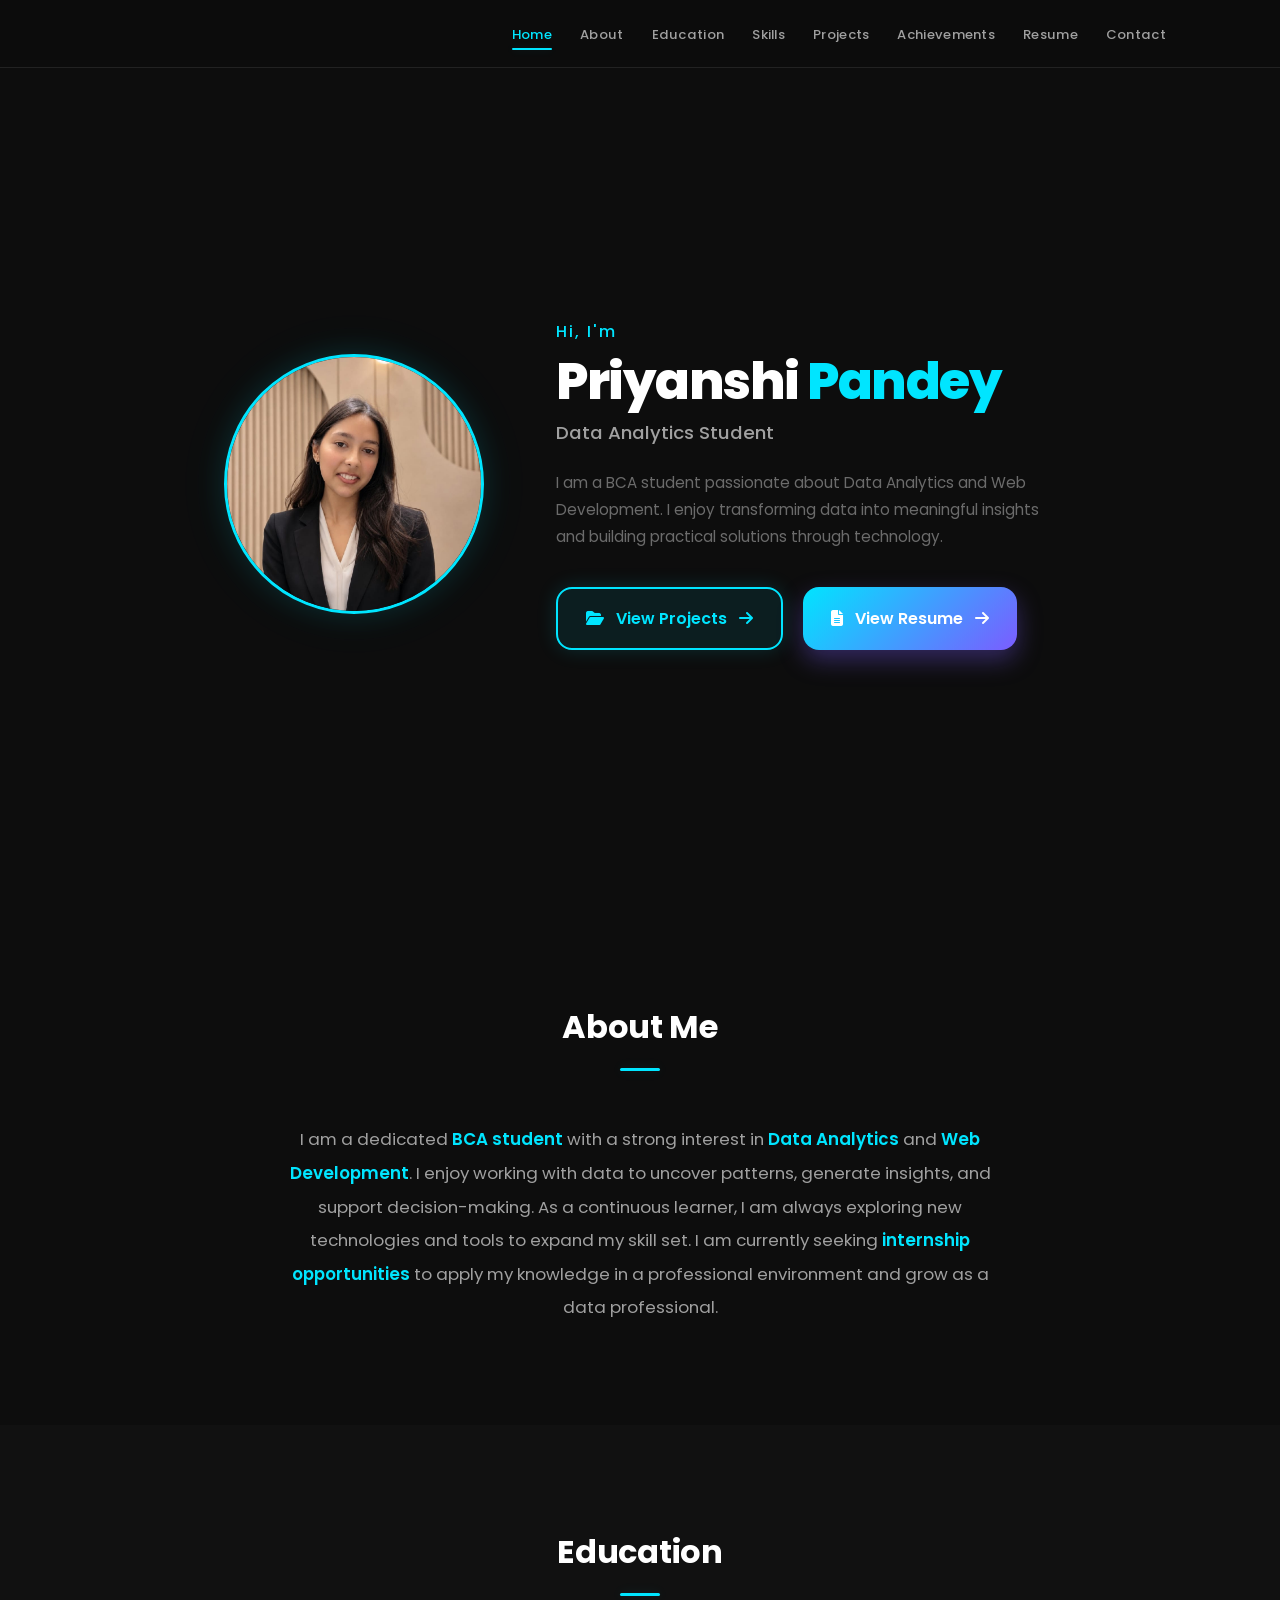
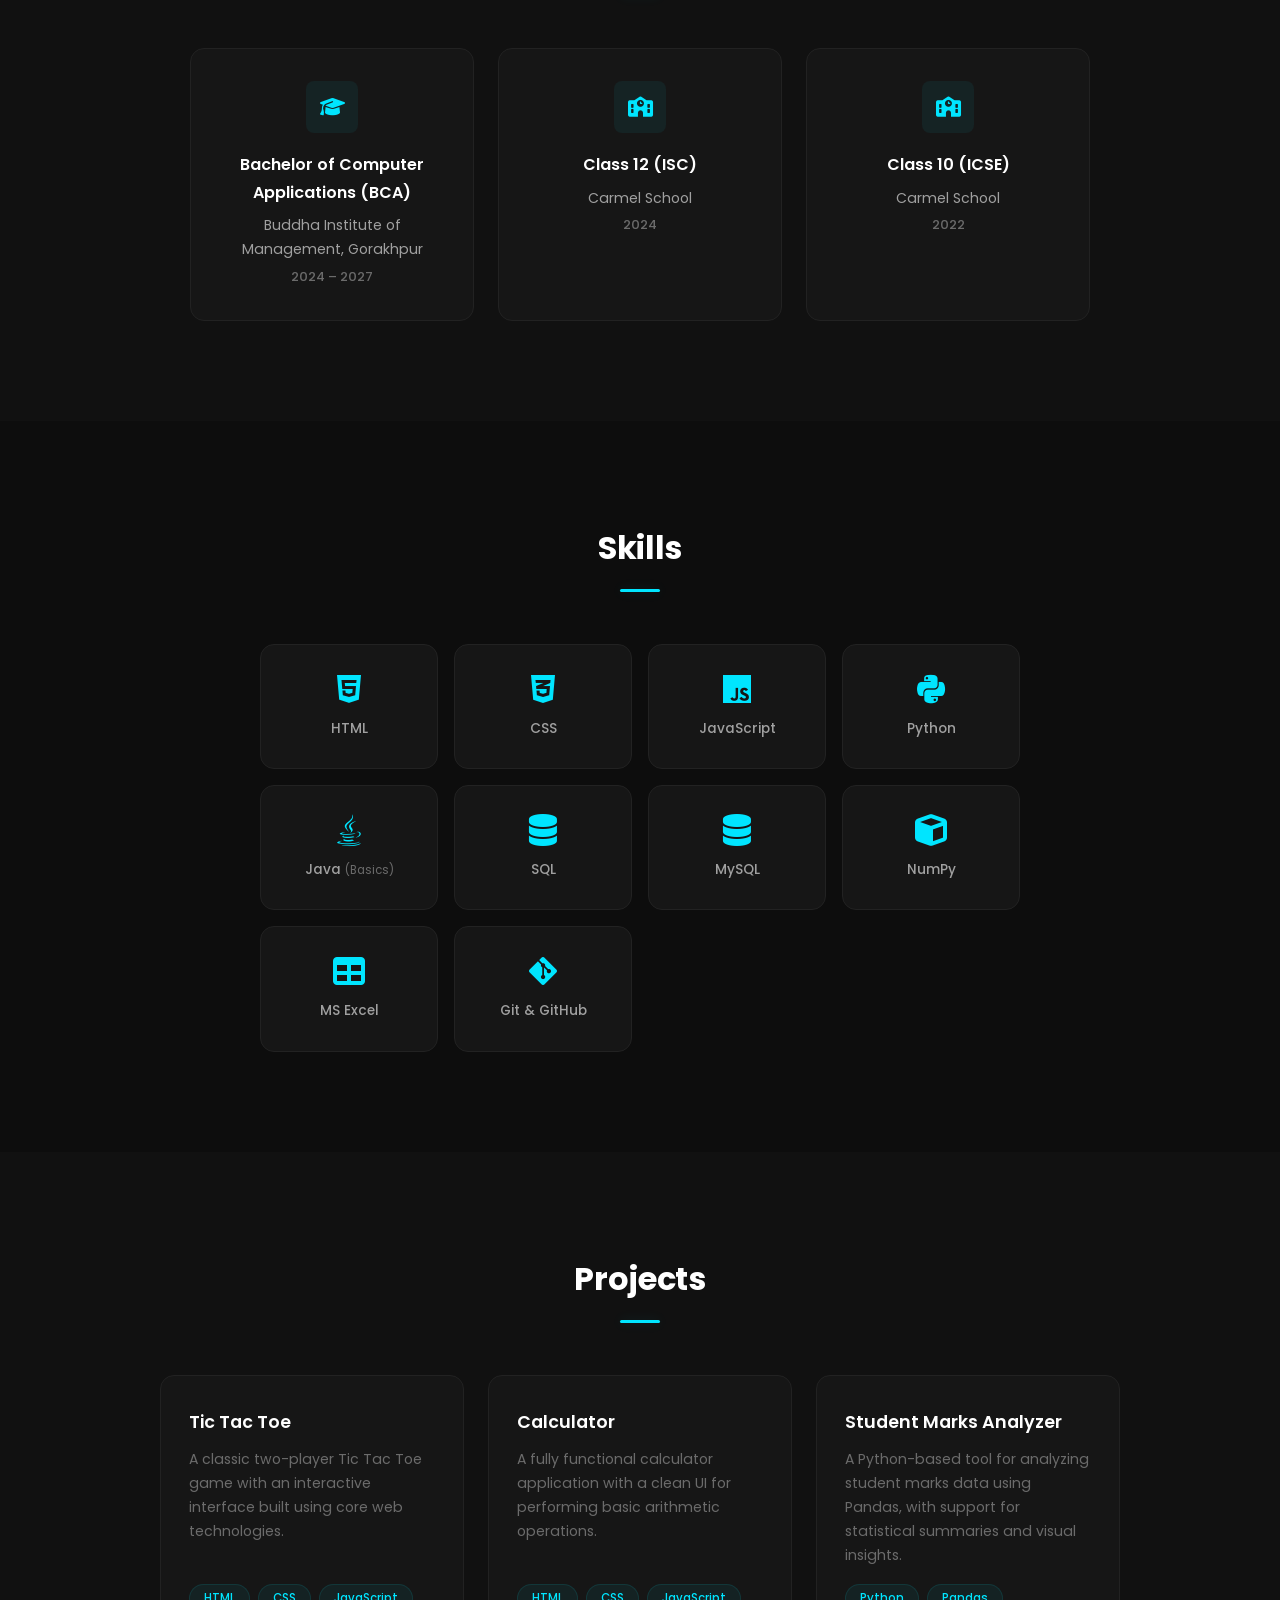
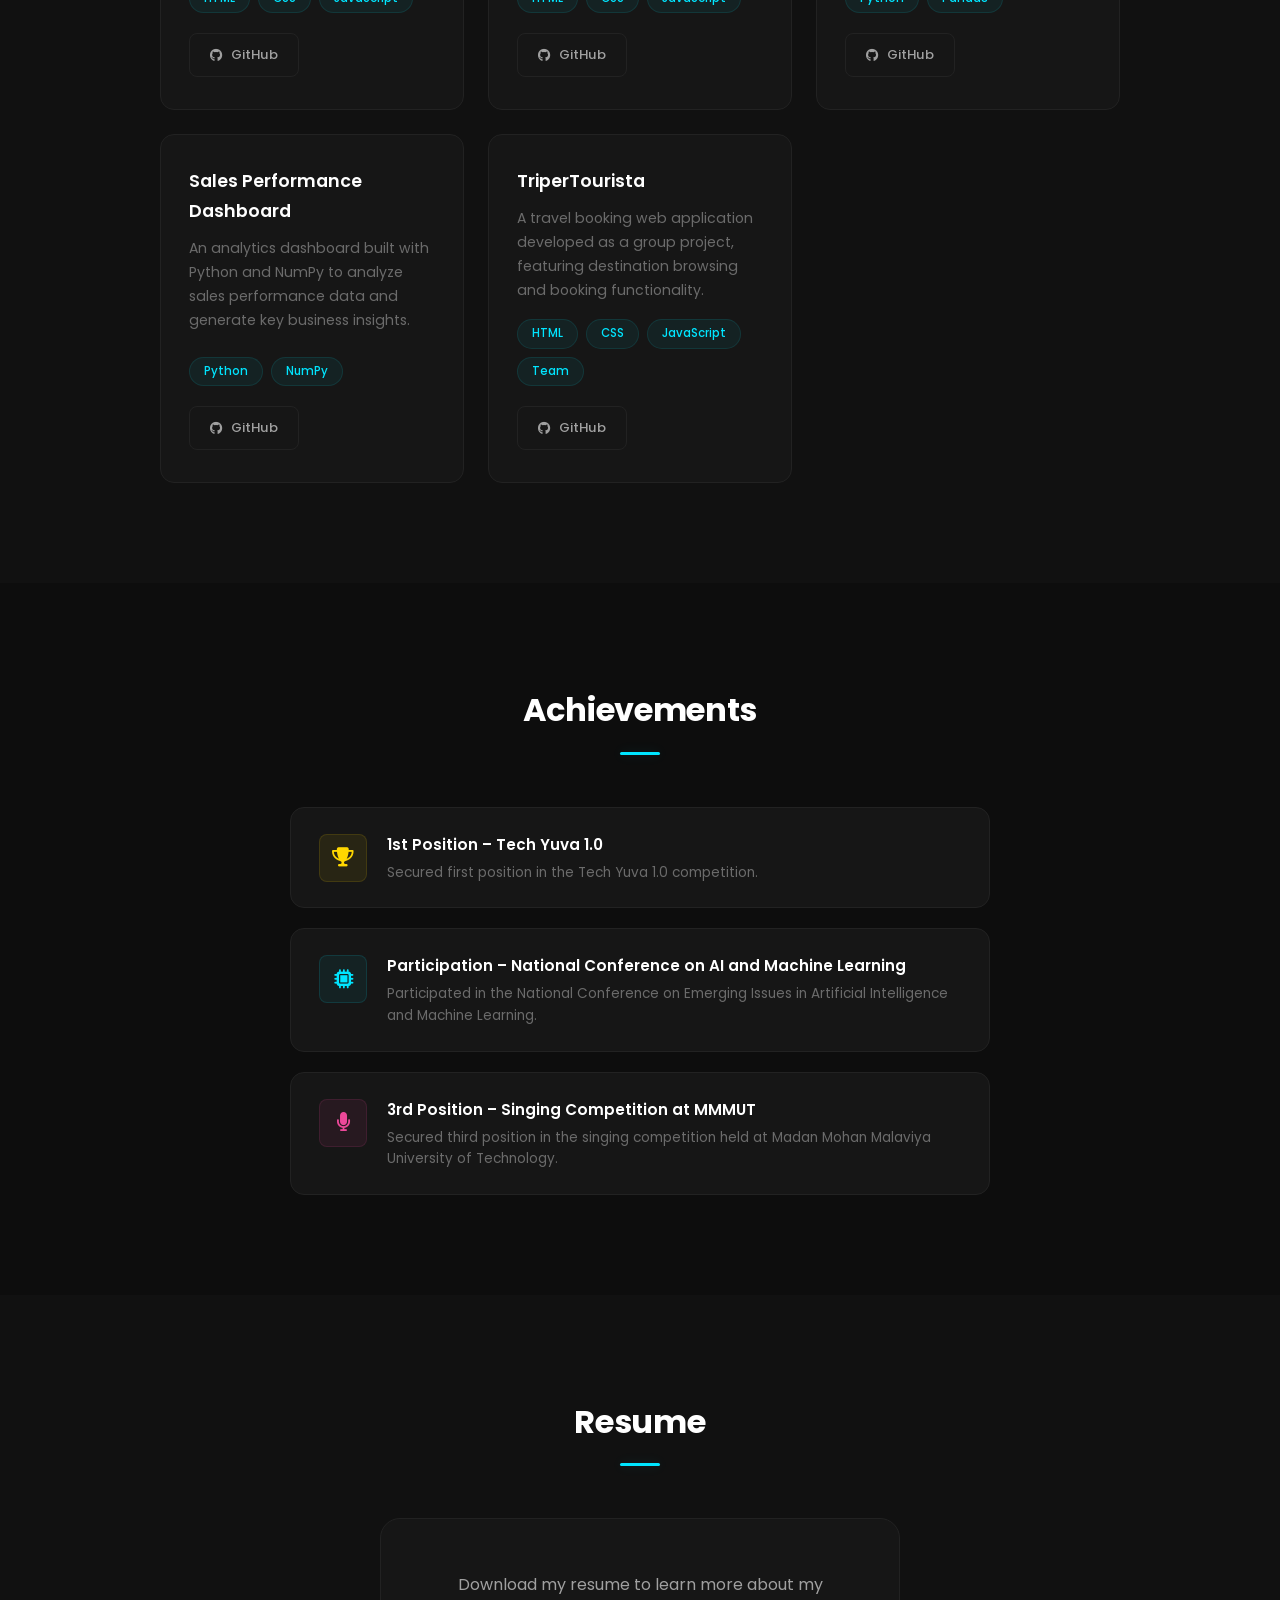
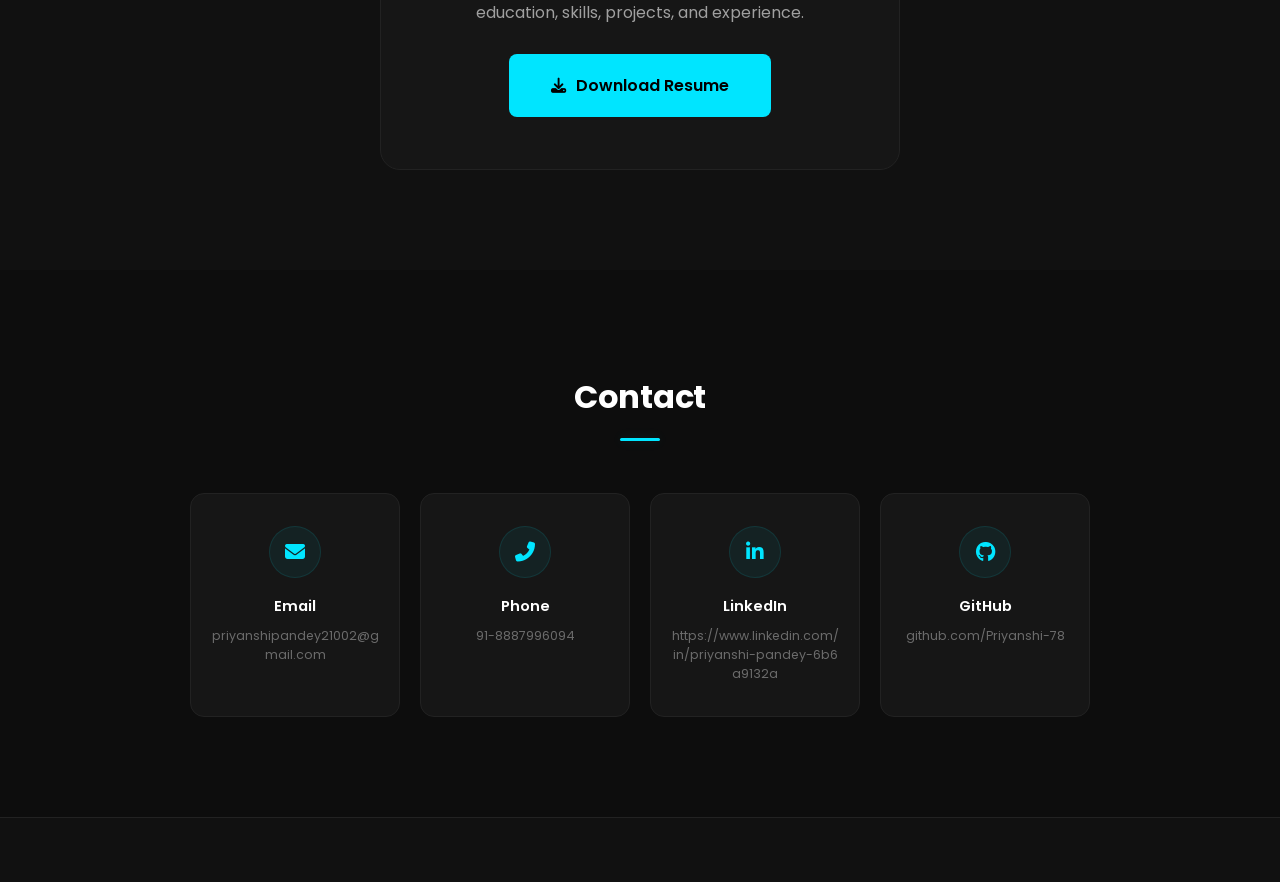
==== index.html @ 431ac3be "Add files via upload" ====
<!DOCTYPE html>
<html lang="en">
<head>
    <meta charset="UTF-8">
    <meta name="viewport" content="width=device-width, initial-scale=1.0">
    <meta name="description" content="Priyanshi Pandey - BCA Student & Data Analytics Student Portfolio">
    <meta name="keywords" content="Priyanshi Pandey, Data Analytics, Portfolio, BCA, Web Development">
    <meta name="author" content="Priyanshi Pandey">
    <title>Priyanshi Pandey | Portfolio</title>

    <!-- Fonts -->
    <link rel="preconnect" href="https://fonts.googleapis.com">
    <link rel="preconnect" href="https://fonts.gstatic.com" crossorigin>
    <link href="https://fonts.googleapis.com/css2?family=Poppins:wght@300;400;500;600;700;800;900&display=swap" rel="stylesheet">

    <!-- Icons -->
    <link rel="stylesheet" href="https://cdnjs.cloudflare.com/ajax/libs/font-awesome/6.5.0/css/all.min.css">

    <!-- Styles -->
    <link rel="stylesheet" href="style.css">
</head>
<body>

    <!-- ============================================================ -->
    <!-- NAVIGATION                                                    -->
    <!-- ============================================================ -->
    <header class="header">
        <div class="container header-container">
            <a href="#home" class="logo"></a>
            <nav class="nav" id="nav">
                <ul class="nav-list" id="nav-list">
                    <li><a href="#home" class="nav-link active">Home</a></li>
                    <li><a href="#about" class="nav-link">About</a></li>
                    <li><a href="#education" class="nav-link">Education</a></li>
                    <li><a href="#skills" class="nav-link">Skills</a></li>
                    <li><a href="#projects" class="nav-link">Projects</a></li>
                    <li><a href="#achievements" class="nav-link">Achievements</a></li>
                    <li><a href="#resume" class="nav-link">Resume</a></li>
                    <li><a href="#contact" class="nav-link">Contact</a></li>
                </ul>
            </nav>
            <button class="nav-toggle" id="nav-toggle" aria-label="Toggle menu" aria-expanded="false">
                <span></span>
                <span></span>
                <span></span>
            </button>
        </div>
    </header>

    <!-- ============================================================ -->
    <!-- HERO SECTION                                                  -->
    <!-- ============================================================ -->
    <section id="home" class="hero">
        <div class="container hero-container">
            <div class="hero-image-wrapper">
                <div class="hero-image">
                    <img src="priyanshi.jpeg" alt="Priyanshi Pandey" width="200">
                </div>
            </div>
            <div class="hero-content">
                <p class="hero-greeting">Hi, I'm</p>
                <h1 class="hero-name">Priyanshi <span>Pandey</span></h1>
                <p class="hero-title">Data Analytics Student</p>
                <p class="hero-desc">
                    I am a BCA student passionate about Data Analytics and Web Development. I enjoy transforming data into meaningful insights and building practical solutions through technology.
                </p>
                <div class="hero-buttons">

    <a href="#projects" id="projectsBtn" class="hero-btn btn-outline">
        <i class="fas fa-folder-open"></i>
        <span>View Projects</span>
        <i class="fas fa-arrow-right"></i>
    </a>

    <a href="Priyanshi's_Resume (1).pdf"
   id="resumeBtn"
   class="hero-btn btn-gradient"
   target="_blank">

    <i class="fas fa-file-alt"></i>
    <span>View Resume</span>
    <i class="fas fa-arrow-right"></i>

</a>

</div>
            </div>
        </div>
    </section>

    <!-- ============================================================ -->
    <!-- ABOUT SECTION                                                 -->
    <!-- ============================================================ -->
    <section id="about" class="section">
        <div class="container">
            <div class="section-header">
                <h2 class="section-title">About Me</h2>
                <div class="divider"></div>
            </div>
            <div class="about-content">
                <p>
                    I am a dedicated <strong>BCA student</strong> with a strong interest in <strong>Data Analytics</strong> and <strong>Web Development</strong>. I enjoy working with data to uncover patterns, generate insights, and support decision-making. As a continuous learner, I am always exploring new technologies and tools to expand my skill set. I am currently seeking <strong>internship opportunities</strong> to apply my knowledge in a professional environment and grow as a data professional.
                </p>
            </div>
        </div>
    </section>

    <!-- ============================================================ -->
    <!-- EDUCATION SECTION                                             -->
    <!-- ============================================================ -->
    <section id="education" class="section section-alt">
        <div class="container">
            <div class="section-header">
                <h2 class="section-title">Education</h2>
                <div class="divider"></div>
            </div>
            <div class="education-grid">
                <div class="edu-card">
                    <div class="edu-icon"><i class="fas fa-graduation-cap"></i></div>
                    <h3>Bachelor of Computer Applications (BCA)</h3>
                    <p class="edu-institute">Buddha Institute of Management, Gorakhpur</p>
                    <p class="edu-year">2024 – 2027</p>
                </div>
                <div class="edu-card">
                    <div class="edu-icon"><i class="fas fa-school"></i></div>
                    <h3>Class 12 (ISC)</h3>
                    <p class="edu-institute">Carmel School</p>
                    <p class="edu-year">2024</p>
                </div>
                <div class="edu-card">
                    <div class="edu-icon"><i class="fas fa-school"></i></div>
                    <h3>Class 10 (ICSE)</h3>
                    <p class="edu-institute">Carmel School</p>
                    <p class="edu-year">2022</p>
                </div>
            </div>
        </div>
    </section>

    <!-- ============================================================ -->
    <!-- SKILLS SECTION                                                -->
    <!-- ============================================================ -->
    <section id="skills" class="section">
        <div class="container">
            <div class="section-header">
                <h2 class="section-title">Skills</h2>
                <div class="divider"></div>
            </div>
            <div class="skills-grid">
                <div class="skill-card"><i class="fab fa-html5"></i><span>HTML</span></div>
                <div class="skill-card"><i class="fab fa-css3-alt"></i><span>CSS</span></div>
                <div class="skill-card"><i class="fab fa-js"></i><span>JavaScript</span></div>
                <div class="skill-card"><i class="fab fa-python"></i><span>Python</span></div>
                <div class="skill-card"><i class="fab fa-java"></i><span>Java <small>(Basics)</small></span></div>
                <div class="skill-card"><i class="fas fa-database"></i><span>SQL</span></div>
                <div class="skill-card"><i class="fas fa-database"></i><span>MySQL</span></div>
                <div class="skill-card"><i class="fas fa-cube"></i><span>NumPy</span></div>
                <div class="skill-card"><i class="fas fa-table"></i><span>MS Excel</span></div>
                <div class="skill-card"><i class="fab fa-git-alt"></i><span>Git &amp; GitHub</span></div>
            </div>
        </div>
    </section>

    <!-- ============================================================ -->
    <!-- PROJECTS SECTION                                              -->
    <!-- ============================================================ -->
    <section id="projects" class="section section-alt">
        <div class="container">
            <div class="section-header">
                <h2 class="section-title">Projects</h2>
                <div class="divider"></div>
            </div>
            <div class="projects-grid">
                <div class="project-card">
                    <h3>Tic Tac Toe</h3>
                    <p>A classic two-player Tic Tac Toe game with an interactive interface built using core web technologies.</p>
                    <div class="project-tags">
                        <span>HTML</span>
                        <span>CSS</span>
                        <span>JavaScript</span>
                    </div>
                    <a href="https://github.com/Priyanshi-78" target="_blank" rel="noopener noreferrer" class="project-link">
                        <i class="fab fa-github"></i> GitHub
                    </a>
                </div>
                <div class="project-card">
                    <h3>Calculator</h3>
                    <p>A fully functional calculator application with a clean UI for performing basic arithmetic operations.</p>
                    <div class="project-tags">
                        <span>HTML</span>
                        <span>CSS</span>
                        <span>JavaScript</span>
                    </div>
                    <a href="https://github.com/Priyanshi-78" target="_blank" rel="noopener noreferrer" class="project-link">
                        <i class="fab fa-github"></i> GitHub
                    </a>
                </div>
                <div class="project-card">
                    <h3>Student Marks Analyzer</h3>
                    <p>A Python-based tool for analyzing student marks data using Pandas, with support for statistical summaries and visual insights.</p>
                    <div class="project-tags">
                        <span>Python</span>
                        <span>Pandas</span>
                    </div>
                    <a href="https://github.com/Priyanshi-78" target="_blank" rel="noopener noreferrer" class="project-link">
                        <i class="fab fa-github"></i> GitHub
                    </a>
                </div>
                <div class="project-card">
                    <h3>Sales Performance Dashboard</h3>
                    <p>An analytics dashboard built with Python and NumPy to analyze sales performance data and generate key business insights.</p>
                    <div class="project-tags">
                        <span>Python</span>
                        <span>NumPy</span>
                    </div>
                    <a href="https://github.com/Priyanshi-78" target="_blank" rel="noopener noreferrer" class="project-link">
                        <i class="fab fa-github"></i> GitHub
                    </a>
                </div>
                <div class="project-card">
                    <h3>TriperTourista</h3>
                    <p>A travel booking web application developed as a group project, featuring destination browsing and booking functionality.</p>
                    <div class="project-tags">
                        <span>HTML</span>
                        <span>CSS</span>
                        <span>JavaScript</span>
                        <span>Team</span>
                    </div>
                    <a href="https://github.com/Priyanshi-78" target="_blank" rel="noopener noreferrer" class="project-link">
                        <i class="fab fa-github"></i> GitHub
                    </a>
                </div>
            </div>
        </div>
    </section>

    <!-- ============================================================ -->
    <!-- ACHIEVEMENTS SECTION                                          -->
    <!-- ============================================================ -->
    <section id="achievements" class="section">
        <div class="container">
            <div class="section-header">
                <h2 class="section-title">Achievements</h2>
                <div class="divider"></div>
            </div>
            <div class="achievements-list">
                <div class="achievement-item">
                    <div class="achievement-badge"><i class="fas fa-trophy"></i></div>
                    <div>
                        <h3>1st Position – Tech Yuva 1.0</h3>
                        <p>Secured first position in the Tech Yuva 1.0 competition.</p>
                    </div>
                </div>
                <div class="achievement-item">
                    <div class="achievement-badge badge-alt"><i class="fas fa-microchip"></i></div>
                    <div>
                        <h3>Participation – National Conference on AI and Machine Learning</h3>
                        <p>Participated in the National Conference on Emerging Issues in Artificial Intelligence and Machine Learning.</p>
                    </div>
                </div>
                <div class="achievement-item">
                    <div class="achievement-badge badge-sing"><i class="fas fa-microphone"></i></div>
                    <div>
                        <h3>3rd Position – Singing Competition at MMMUT</h3>
                        <p>Secured third position in the singing competition held at Madan Mohan Malaviya University of Technology.</p>
                    </div>
                </div>
            </div>
        </div>
    </section>

    <!-- ============================================================ -->
    <!-- RESUME SECTION                                                -->
    <!-- ============================================================ -->
    <section id="resume" class="section section-alt">
        <div class="container">
            <div class="section-header">
                <h2 class="section-title">Resume</h2>
                <div class="divider"></div>
            </div>
            <div class="resume-content">
                <p>Download my resume to learn more about my education, skills, projects, and experience.</p>
                <a href="Priyanshi's_Resume (1).pdf" class="btn btn-primary resume-btn" download>
                    <i class="fas fa-download"></i> Download Resume
                </a>
            </div>
        </div>
    </section>

    <!-- ============================================================ -->
    <!-- CONTACT SECTION                                               -->
    <!-- ============================================================ -->
    <section id="contact" class="section">
        <div class="container">
            <div class="section-header">
                <h2 class="section-title">Contact</h2>
                <div class="divider"></div>
            </div>
            <div class="contact-grid">
                <a href="mailto:priyanshipandey21002@gmail.com" class="contact-card">
                    <div class="contact-icon"><i class="fas fa-envelope"></i></div>
                    <h3>Email</h3>
                    <p>priyanshipandey21002@gmail.com</p>
                </a>
                <a href="tel:+91-8887996094" class="contact-card">
                    <div class="contact-icon"><i class="fas fa-phone-alt"></i></div>
                    <h3>Phone</h3>
                    <p>91-8887996094</p>
                </a>
                <a href="https://www.linkedin.com/in/priyanshi-pandey-6b6a9132a" target="_blank" rel="noopener noreferrer" class="contact-card">
                    <div class="contact-icon"><i class="fab fa-linkedin-in"></i></div>
                    <h3>LinkedIn</h3>
                    <p>https://www.linkedin.com/in/priyanshi-pandey-6b6a9132a</p>
                </a>
                <a href="https://github.com/Priyanshi-78" target="_blank" rel="noopener noreferrer" class="contact-card">
                    <div class="contact-icon"><i class="fab fa-github"></i></div>
                    <h3>GitHub</h3>
                    <p>github.com/Priyanshi-78</p>
                </a>
            </div>
        </div>
    </section>

    <!-- ============================================================ -->
    <!-- FOOTER                                                        -->
    <!-- ============================================================ -->
    <footer class="footer">
        <div class="container">
            <p></p>
        </div>
    </footer>

    <script src="script.js"></script>
</body>
</html>
---- style.css ----
/* ============================================================
   CSS VARIABLES & RESET
   ============================================================ */
:root {
    --bg-primary: #0D0D0D;
    --bg-alt: #111111;
    --bg-card: #161616;
    --bg-card-hover: #1C1C1C;

    --accent: #00E5FF;
    --accent-dark: #0098CC;
    --accent-glow: rgba(0, 229, 255, 0.12);
    --accent-subtle: rgba(0, 229, 255, 0.06);

    --blue: #4DA8FF;
    --blue-glow: rgba(77, 168, 255, 0.12);

    --text-primary: #FFFFFF;
    --text-secondary: #A0A0A0;
    --text-muted: #6B6B6B;

    --border: #222222;
    --border-hover: #333333;

    --shadow-sm: 0 2px 8px rgba(0, 0, 0, 0.4);
    --shadow-md: 0 4px 24px rgba(0, 0, 0, 0.5);
    --shadow-lg: 0 8px 40px rgba(0, 0, 0, 0.6);

    --radius-sm: 8px;
    --radius-md: 14px;
    --radius-lg: 20px;
    --radius-full: 50%;

    --transition: 0.25s ease;
    --transition-slow: 0.4s ease;

    --font: 'Poppins', -apple-system, BlinkMacSystemFont, 'Segoe UI', sans-serif;
    --max-width: 1100px;
    --header-height: 68px;
}

*,
*::before,
*::after {
    margin: 0;
    padding: 0;
    box-sizing: border-box;
}

html {
    scroll-behavior: smooth;
    scroll-padding-top: var(--header-height);
}

body {
    font-family: var(--font);
    color: var(--text-primary);
    background: var(--bg-primary);
    line-height: 1.7;
    -webkit-font-smoothing: antialiased;
    -moz-osx-font-smoothing: grayscale;
}

::selection {
    background: var(--accent);
    color: #000;
}

img {
    max-width: 100%;
    display: block;
}

a {
    text-decoration: none;
    color: inherit;
}

ul {
    list-style: none;
}

.container {
    max-width: var(--max-width);
    margin: 0 auto;
    padding: 0 24px;
}

/* ============================================================
   HEADER / NAVIGATION
   ============================================================ */
.header {
    position: fixed;
    top: 0;
    left: 0;
    right: 0;
    height: var(--header-height);
    background: rgba(13, 13, 13, 0.88);
    backdrop-filter: blur(20px);
    -webkit-backdrop-filter: blur(20px);
    border-bottom: 1px solid var(--border);
    z-index: 1000;
    transition: var(--transition);
}

.header.scrolled {
    background: rgba(13, 13, 13, 0.97);
    border-bottom-color: var(--border-hover);
    box-shadow: 0 2px 20px rgba(0, 0, 0, 0.5);
}

.header-container {
    display: flex;
    align-items: center;
    justify-content: space-between;
    height: 100%;
}

.logo {
    font-size: 1.3rem;
    font-weight: 800;
    color: var(--accent);
    letter-spacing: 1px;
    transition: var(--transition);
}

.logo:hover {
    text-shadow: 0 0 20px var(--accent-glow);
}

.nav-list {
    display: flex;
    gap: 28px;
    align-items: center;
}

.nav-link {
    font-size: 0.82rem;
    font-weight: 500;
    color: var(--text-secondary);
    padding: 4px 0;
    position: relative;
    transition: var(--transition);
    letter-spacing: 0.3px;
}

.nav-link::after {
    content: '';
    position: absolute;
    bottom: -2px;
    left: 0;
    width: 0;
    height: 2px;
    background: var(--accent);
    border-radius: 1px;
    transition: var(--transition);
}

.nav-link:hover {
    color: var(--text-primary);
}

.nav-link:hover::after {
    width: 100%;
}

.nav-link.active {
    color: var(--accent);
}

.nav-link.active::after {
    width: 100%;
    box-shadow: 0 0 8px var(--accent-glow);
}

/* Hamburger */
.nav-toggle {
    display: none;
    flex-direction: column;
    gap: 5px;
    padding: 6px;
    background: none;
    border: none;
    cursor: pointer;
    z-index: 1001;
}

.nav-toggle span {
    display: block;
    width: 22px;
    height: 2px;
    background: var(--text-primary);
    border-radius: 2px;
    transition: var(--transition);
    transform-origin: center;
}

.nav-toggle.active span:nth-child(1) {
    transform: rotate(45deg) translate(5px, 5px);
    background: var(--accent);
}

.nav-toggle.active span:nth-child(2) {
    opacity: 0;
}

.nav-toggle.active span:nth-child(3) {
    transform: rotate(-45deg) translate(5px, -5px);
    background: var(--accent);
}

/* ============================================================
   SECTION STYLES
   ============================================================ */
.section {
    padding: 100px 0;
}

.section-alt {
    background: var(--bg-alt);
}

.section-header {
    text-align: center;
    margin-bottom: 52px;
}

.section-title {
    font-size: 2rem;
    font-weight: 700;
    color: var(--text-primary);
    margin-bottom: 14px;
    letter-spacing: -0.3px;
}

.divider {
    width: 40px;
    height: 3px;
    background: var(--accent);
    border-radius: 2px;
    margin: 0 auto;
    box-shadow: 0 0 12px var(--accent-glow);
}

/* ============================================================
   HERO SECTION
   ============================================================ */
.hero {
    min-height: 100vh;
    display: flex;
    align-items: center;
    padding-top: var(--header-height);
}

.hero-container {
    display: flex;
    align-items: center;
    gap: 72px;
}

/* Profile Image */
.hero-image-wrapper {
    flex-shrink: 0;
    position: relative;
    width: 260px;
    height: 260px;
}

.hero-image {
    width: 260px;
    height: 260px;
    border-radius: var(--radius-full);
    overflow: hidden;
    border: 3px solid var(--accent);
    box-shadow: 0 0 30px var(--accent-glow), 0 0 60px rgba(0, 229, 255, 0.05);
    transition: var(--transition-slow);
}

.hero-image:hover {
    transform: scale(1.02);
    border-color: var(--blue);
    box-shadow: 0 0 40px var(--accent-glow), 0 0 80px rgba(77, 168, 255, 0.08);
}

.hero-image img {
    width: 100%;
    height: 100%;
    object-fit: cover;
    transition: var(--transition-slow);
}

.hero-image:hover img {
    transform: scale(1.04);
}

/* Hero Content */
.hero-content {
    flex: 1;
    max-width: 580px;
}

.hero-greeting {
    font-size: 1rem;
    font-weight: 500;
    color: var(--accent);
    margin-bottom: 8px;
    letter-spacing: 2px;
}

.hero-name {
    font-size: 3.2rem;
    font-weight: 800;
    color: var(--text-primary);
    line-height: 1.1;
    margin-bottom: 8px;
    letter-spacing: -1.5px;
}

.hero-name span {
    color: var(--accent);
}

.hero-title {
    font-size: 1.15rem;
    font-weight: 500;
    color: var(--text-secondary);
    margin-bottom: 20px;
}

.hero-desc {
    font-size: 0.95rem;
    color: var(--text-muted);
    line-height: 1.8;
    margin-bottom: 36px;
    max-width: 500px;
}

.hero-buttons {
    display: flex;
    gap: 14px;
    flex-wrap: wrap;
}
.hero-btn {
    color: #00e5ff;
    border: 2px solid #00e5ff;
    background: transparent;
}

.hero-btn.active {
    background: #00e5ff;
    color: #000;
}

/* Buttons */
.btn {
    display: inline-flex;
    align-items: center;
    justify-content: center;
    gap: 10px;
    padding: 14px 30px;
    border-radius: var(--radius-sm);
    font-size: 0.9rem;
    font-weight: 600;
    font-family: var(--font);
    cursor: pointer;
    transition: var(--transition);
    border: 2px solid transparent;
}

.btn i {
    font-size: 0.95rem;
}

.btn-primary {
    background: var(--accent);
    color: #000;
}

.btn-primary:hover {
    background: #1AE8FF;
    transform: translateY(-2px);
    box-shadow: 0 8px 24px var(--accent-glow);
}

.btn-primary:active {
    transform: translateY(0);
}

.btn-outline {
    background: transparent;
    color: var(--accent);
    border-color: var(--accent);
}

.btn-outline:hover {
    background: var(--accent);
    color: #000;
    transform: translateY(-2px);
    box-shadow: 0 8px 24px var(--accent-glow);
}

.btn-outline:active {
    transform: translateY(0);
}

/* ============================================================
   ABOUT SECTION
   ============================================================ */
.about-content {
    max-width: 720px;
    margin: 0 auto;
    text-align: center;
}

.about-content p {
    font-size: 1.05rem;
    color: var(--text-secondary);
    line-height: 2;
}

.about-content strong {
    color: var(--accent);
    font-weight: 600;
}

/* ============================================================
   EDUCATION SECTION
   ============================================================ */
.education-grid {
    display: grid;
    grid-template-columns: repeat(3, 1fr);
    gap: 24px;
    max-width: 900px;
    margin: 0 auto;
}

.edu-card {
    background: var(--bg-card);
    border: 1px solid var(--border);
    border-radius: var(--radius-md);
    padding: 32px 28px;
    text-align: center;
    transition: var(--transition);
    position: relative;
    overflow: hidden;
}

.edu-card::before {
    content: '';
    position: absolute;
    top: 0;
    left: 0;
    right: 0;
    height: 3px;
    background: linear-gradient(90deg, var(--accent), var(--blue));
    opacity: 0;
    transition: var(--transition);
}

.edu-card:hover {
    border-color: var(--border-hover);
    transform: translateY(-4px);
    background: var(--bg-card-hover);
    box-shadow: var(--shadow-md);
}

.edu-card:hover::before {
    opacity: 1;
}

.edu-icon {
    width: 52px;
    height: 52px;
    display: flex;
    align-items: center;
    justify-content: center;
    background: var(--accent-subtle);
    color: var(--accent);
    border-radius: var(--radius-sm);
    font-size: 1.25rem;
    margin: 0 auto 18px;
}

.edu-card h3 {
    font-size: 1rem;
    font-weight: 600;
    color: var(--text-primary);
    margin-bottom: 8px;
}

.edu-institute {
    font-size: 0.88rem;
    color: var(--text-secondary);
    margin-bottom: 4px;
}

.edu-year {
    font-size: 0.82rem;
    color: var(--text-muted);
    font-weight: 500;
}

/* ============================================================
   SKILLS SECTION
   ============================================================ */
.skills-grid {
    display: grid;
    grid-template-columns: repeat(auto-fill, minmax(140px, 1fr));
    gap: 16px;
    max-width: 760px;
    margin: 0 auto;
}

.skill-card {
    display: flex;
    flex-direction: column;
    align-items: center;
    gap: 12px;
    background: var(--bg-card);
    border: 1px solid var(--border);
    border-radius: var(--radius-md);
    padding: 28px 16px;
    text-align: center;
    transition: var(--transition);
}

.skill-card:hover {
    border-color: var(--accent);
    transform: translateY(-4px);
    background: var(--bg-card-hover);
    box-shadow: 0 8px 24px var(--accent-glow);
}

.skill-card i {
    font-size: 2rem;
    color: var(--accent);
    transition: var(--transition);
}

.skill-card:hover i {
    color: var(--blue);
    transform: scale(1.1);
}

.skill-card span {
    font-size: 0.85rem;
    font-weight: 500;
    color: var(--text-secondary);
}

.skill-card small {
    font-size: 0.72rem;
    color: var(--text-muted);
    font-weight: 400;
}

/* ============================================================
   PROJECTS SECTION
   ============================================================ */
.projects-grid {
    display: grid;
    grid-template-columns: repeat(auto-fill, minmax(300px, 1fr));
    gap: 24px;
    max-width: 960px;
    margin: 0 auto;
}

.project-card {
    background: var(--bg-card);
    border: 1px solid var(--border);
    border-radius: var(--radius-md);
    padding: 32px 28px;
    transition: var(--transition);
    display: flex;
    flex-direction: column;
}

.project-card:hover {
    border-color: var(--border-hover);
    transform: translateY(-4px);
    background: var(--bg-card-hover);
    box-shadow: var(--shadow-md);
}

.project-card h3 {
    font-size: 1.1rem;
    font-weight: 600;
    color: var(--text-primary);
    margin-bottom: 10px;
}

.project-card p {
    font-size: 0.88rem;
    color: var(--text-muted);
    line-height: 1.7;
    margin-bottom: 16px;
    flex: 1;
}

.project-tags {
    display: flex;
    flex-wrap: wrap;
    gap: 8px;
    margin-bottom: 20px;
}

.project-tags span {
    padding: 4px 14px;
    background: var(--accent-subtle);
    border: 1px solid rgba(0, 229, 255, 0.1);
    border-radius: 50px;
    font-size: 0.72rem;
    font-weight: 500;
    color: var(--accent);
}

.project-link {
    display: inline-flex;
    align-items: center;
    gap: 8px;
    padding: 10px 20px;
    background: transparent;
    border: 1px solid var(--border);
    border-radius: var(--radius-sm);
    font-size: 0.82rem;
    font-weight: 500;
    color: var(--text-secondary);
    transition: var(--transition);
    align-self: flex-start;
}

.project-link:hover {
    border-color: var(--accent);
    color: var(--accent);
    background: var(--accent-subtle);
    transform: translateY(-2px);
}

/* ============================================================
   ACHIEVEMENTS SECTION
   ============================================================ */
.achievements-list {
    max-width: 700px;
    margin: 0 auto;
    display: flex;
    flex-direction: column;
    gap: 20px;
}

.achievement-item {
    display: flex;
    align-items: flex-start;
    gap: 20px;
    background: var(--bg-card);
    border: 1px solid var(--border);
    border-radius: var(--radius-md);
    padding: 24px 28px;
    transition: var(--transition);
}

.achievement-item:hover {
    border-color: var(--border-hover);
    transform: translateX(4px);
    background: var(--bg-card-hover);
    box-shadow: var(--shadow-sm);
}

.achievement-badge {
    width: 48px;
    height: 48px;
    display: flex;
    align-items: center;
    justify-content: center;
    background: rgba(255, 215, 0, 0.08);
    color: #FFD700;
    border-radius: var(--radius-sm);
    font-size: 1.2rem;
    flex-shrink: 0;
    margin-top: 2px;
    border: 1px solid rgba(255, 215, 0, 0.12);
}

.achievement-badge.badge-alt {
    background: var(--accent-subtle);
    color: var(--accent);
    border-color: rgba(0, 229, 255, 0.12);
}

.achievement-badge.badge-sing {
    background: rgba(236, 72, 153, 0.08);
    color: #EC4899;
    border-color: rgba(236, 72, 153, 0.12);
}

.achievement-item h3 {
    font-size: 0.95rem;
    font-weight: 600;
    color: var(--text-primary);
    margin-bottom: 4px;
}

.achievement-item p {
    font-size: 0.85rem;
    color: var(--text-muted);
    line-height: 1.6;
}

/* ============================================================
   RESUME SECTION
   ============================================================ */
.resume-content {
    max-width: 520px;
    margin: 0 auto;
    text-align: center;
    background: var(--bg-card);
    border: 1px solid var(--border);
    border-radius: var(--radius-lg);
    padding: 52px 36px;
    transition: var(--transition);
}

.resume-content:hover {
    border-color: var(--border-hover);
    transform: translateY(-4px);
    box-shadow: var(--shadow-md);
}

.resume-content p {
    font-size: 1rem;
    color: var(--text-secondary);
    margin-bottom: 28px;
    line-height: 1.7;
}

.resume-btn {
    font-size: 1rem;
    padding: 16px 40px;
}

/* ============================================================
   CONTACT SECTION
   ============================================================ */
.contact-grid {
    display: grid;
    grid-template-columns: repeat(4, 1fr);
    gap: 20px;
    max-width: 900px;
    margin: 0 auto;
}

.contact-card {
    background: var(--bg-card);
    border: 1px solid var(--border);
    border-radius: var(--radius-md);
    padding: 32px 20px;
    text-align: center;
    transition: var(--transition);
    display: block;
}

.contact-card:hover {
    border-color: var(--accent);
    transform: translateY(-4px);
    background: var(--bg-card-hover);
    box-shadow: 0 8px 24px var(--accent-glow);
}

.contact-icon {
    width: 52px;
    height: 52px;
    display: flex;
    align-items: center;
    justify-content: center;
    background: var(--accent-subtle);
    color: var(--accent);
    border-radius: var(--radius-full);
    font-size: 1.25rem;
    margin: 0 auto 16px;
    border: 1px solid rgba(0, 229, 255, 0.1);
    transition: var(--transition);
}

.contact-card:hover .contact-icon {
    background: var(--accent);
    color: #000;
    border-color: transparent;
    transform: scale(1.1);
}

.contact-card h3 {
    font-size: 0.92rem;
    font-weight: 600;
    color: var(--text-primary);
    margin-bottom: 8px;
}

.contact-card p {
    font-size: 0.78rem;
    color: var(--text-muted);
    word-break: break-all;
    line-height: 1.5;
}

/* ============================================================
   FOOTER
   ============================================================ */
.footer {
    background: var(--bg-alt);
    border-top: 1px solid var(--border);
    padding: 32px 0;
    text-align: center;
}

.footer p {
    font-size: 0.85rem;
    color: var(--text-muted);
}

/* ============================================================
   SCROLL REVEAL
   ============================================================ */
.reveal {
    opacity: 0;
    transform: translateY(24px);
    transition: opacity 0.6s ease, transform 0.6s ease;
}

.reveal.visible {
    opacity: 1;
    transform: translateY(0);
}

/* ============================================================
   REDUCED MOTION
   ============================================================ */
@media (prefers-reduced-motion: reduce) {
    *,
    *::before,
    *::after {
        animation-duration: 0.01ms !important;
        transition-duration: 0.01ms !important;
    }

    html {
        scroll-behavior: auto;
    }

    .reveal {
        opacity: 1;
        transform: none;
    }

    .hero-image:hover,
    .hero-image:hover img {
        transform: none;
    }
}

/* ============================================================
   RESPONSIVE — TABLET
   ============================================================ */
@media (max-width: 1024px) {
    .hero-container {
        gap: 48px;
    }

    .hero-name {
        font-size: 2.6rem;
    }

    .hero-image-wrapper,
    .hero-image {
        width: 220px;
        height: 220px;
    }

    .education-grid {
        grid-template-columns: repeat(2, 1fr);
        max-width: 600px;
    }

    .contact-grid {
        grid-template-columns: repeat(2, 1fr);
        max-width: 500px;
    }
}

@media (max-width: 860px) {
    .hero-container {
        flex-direction: column;
        text-align: center;
        padding-top: 60px;
        padding-bottom: 60px;
        gap: 40px;
    }

    .hero-content {
        display: flex;
        flex-direction: column;
        align-items: center;
    }

    .hero-desc {
        max-width: 480px;
        margin-left: auto;
        margin-right: auto;
    }

    .hero-buttons {
        justify-content: center;
    }

    .hero-name {
        font-size: 2.4rem;
    }
}

/* ============================================================
   RESPONSIVE — MOBILE
   ============================================================ */
@media (max-width: 768px) {
    .nav-list {
        position: fixed;
        top: var(--header-height);
        left: 0;
        right: 0;
        background: rgba(13, 13, 13, 0.98);
        backdrop-filter: blur(20px);
        flex-direction: column;
        gap: 0;
        padding: 16px 24px;
        border-bottom: 1px solid var(--border);
        opacity: 0;
        pointer-events: none;
        transform: translateY(-12px);
        transition: var(--transition);
    }

    .nav-list.active {
        opacity: 1;
        pointer-events: all;
        transform: translateY(0);
    }

    .nav-link {
        display: block;
        padding: 14px 0;
        border-bottom: 1px solid rgba(255, 255, 255, 0.04);
        font-size: 0.9rem;
    }

    .nav-link:last-child {
        border-bottom: none;
    }

    .nav-toggle {
        display: flex;
    }

    .section {
        padding: 72px 0;
    }

    .section-title {
        font-size: 1.6rem;
    }

    .hero-image-wrapper,
    .hero-image {
        width: 200px;
        height: 200px;
    }

    .hero-name {
        font-size: 2rem;
    }

    .hero-desc {
        font-size: 0.88rem;
    }

    .hero-greeting {
        font-size: 0.88rem;
    }

    .hero-title {
        font-size: 1rem;
    }

    .about-content p {
        font-size: 0.95rem;
    }

    .education-grid {
        grid-template-columns: 1fr;
        max-width: 400px;
    }

    .skills-grid {
        grid-template-columns: repeat(auto-fill, minmax(120px, 1fr));
    }

    .projects-grid {
        grid-template-columns: 1fr;
    }

    .contact-grid {
        grid-template-columns: 1fr 1fr;
    }

    .resume-content {
        padding: 40px 24px;
    }

    .achievement-item {
        padding: 20px;
    }
}

@media (max-width: 480px) {
    .hero-name {
        font-size: 1.6rem;
        letter-spacing: -0.5px;
    }

    .hero-buttons {
        flex-direction: column;
        align-items: center;
        width: 100%;
    }

    .btn {
        width: 100%;
        max-width: 260px;
    }

    .hero-image-wrapper,
    .hero-image {
        width: 180px;
        height: 180px;
    }

    .section {
        padding: 56px 0;
    }

    .section-title {
        font-size: 1.4rem;
    }

    .skills-grid {
        grid-template-columns: repeat(2, 1fr);
    }

    .contact-grid {
        grid-template-columns: 1fr;
        max-width: 320px;
    }

    .education-grid {
        max-width: 320px;
    }

    .projects-grid {
        max-width: 100%;
    }

    .project-card {
        padding: 24px 20px;
    }

    .skill-card {
        padding: 24px 12px;
    }

    .skill-card i {
        font-size: 1.6rem;
    }

    .contact-card {
        padding: 24px 16px;
    }
}
/* HERO BUTTONS */

.hero-buttons {
    display: flex;
    gap: 20px;
    flex-wrap: wrap;
    margin-top: 30px;
}

.hero-btn {
    display: inline-flex;
    align-items: center;
    gap: 12px;
    padding: 16px 28px;
    border-radius: 16px;
    text-decoration: none;
    font-size: 16px;
    font-weight: 600;
    transition: all 0.35s ease;
    position: relative;
    overflow: hidden;
}

.hero-btn i {
    transition: transform 0.3s ease;
}

.hero-btn:hover i:last-child {
    transform: translateX(6px);
}

/* View Projects Button */

.btn-outline {
    color: #00e5ff;
    border: 2px solid #00e5ff;
    background: rgba(0, 229, 255, 0.08);
    box-shadow: 0 0 20px rgba(0, 229, 255, 0.15);
}

.btn-outline:hover {
    transform: translateY(-5px);
    box-shadow: 0 0 30px rgba(0, 229, 255, 0.4);
    background: rgba(0, 229, 255, 0.15);
}

/* Download Resume Button */

.btn-gradient {
    color: #ffffff;
    border: none;
    background: linear-gradient(135deg, #00e5ff, #7b5cff);
    box-shadow: 0 10px 25px rgba(123, 92, 255, 0.35);
}

.btn-gradient:hover {
    transform: translateY(-5px);
    box-shadow: 0 15px 35px rgba(123, 92, 255, 0.5);
}

/* Mobile Responsive */

@media (max-width: 768px) {

    .hero-buttons {
        flex-direction: column;
        align-items: flex-start;
    }

    .hero-btn {
        width: 100%;
        justify-content: center;
    }
}
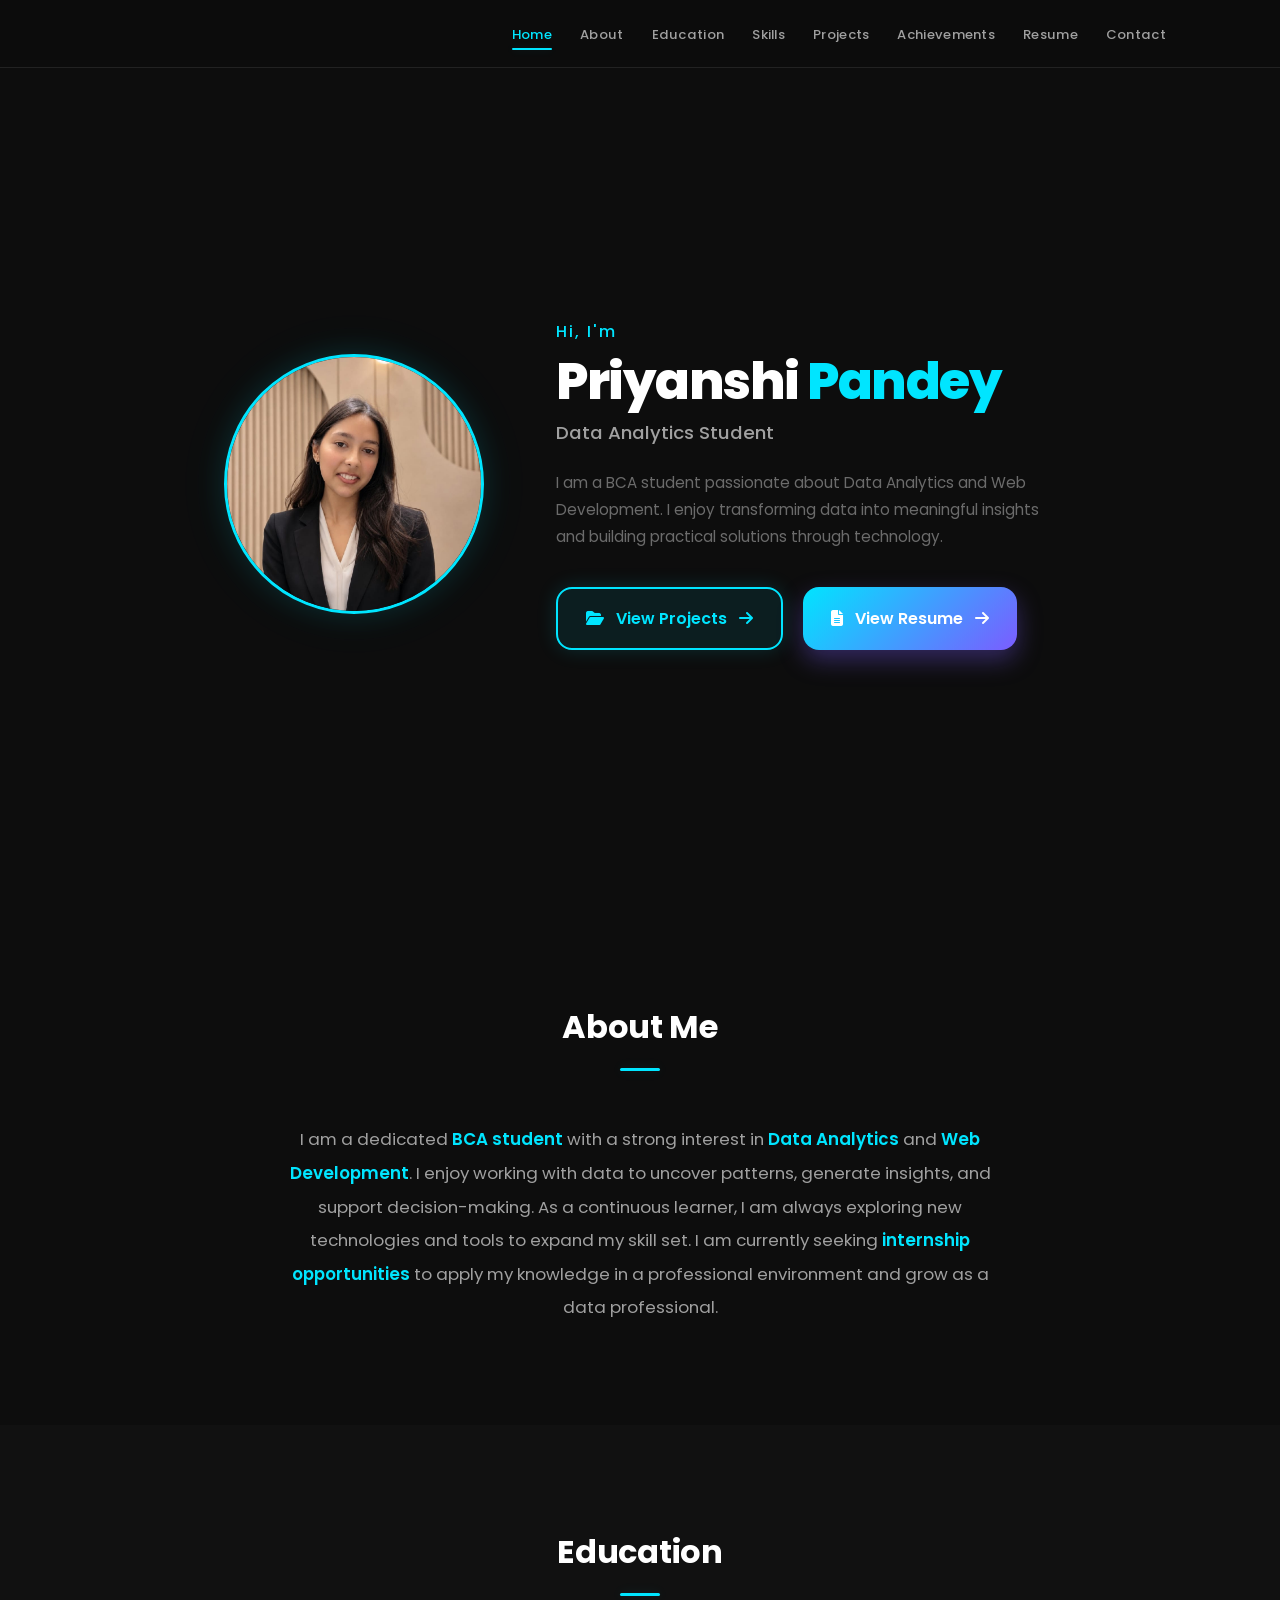
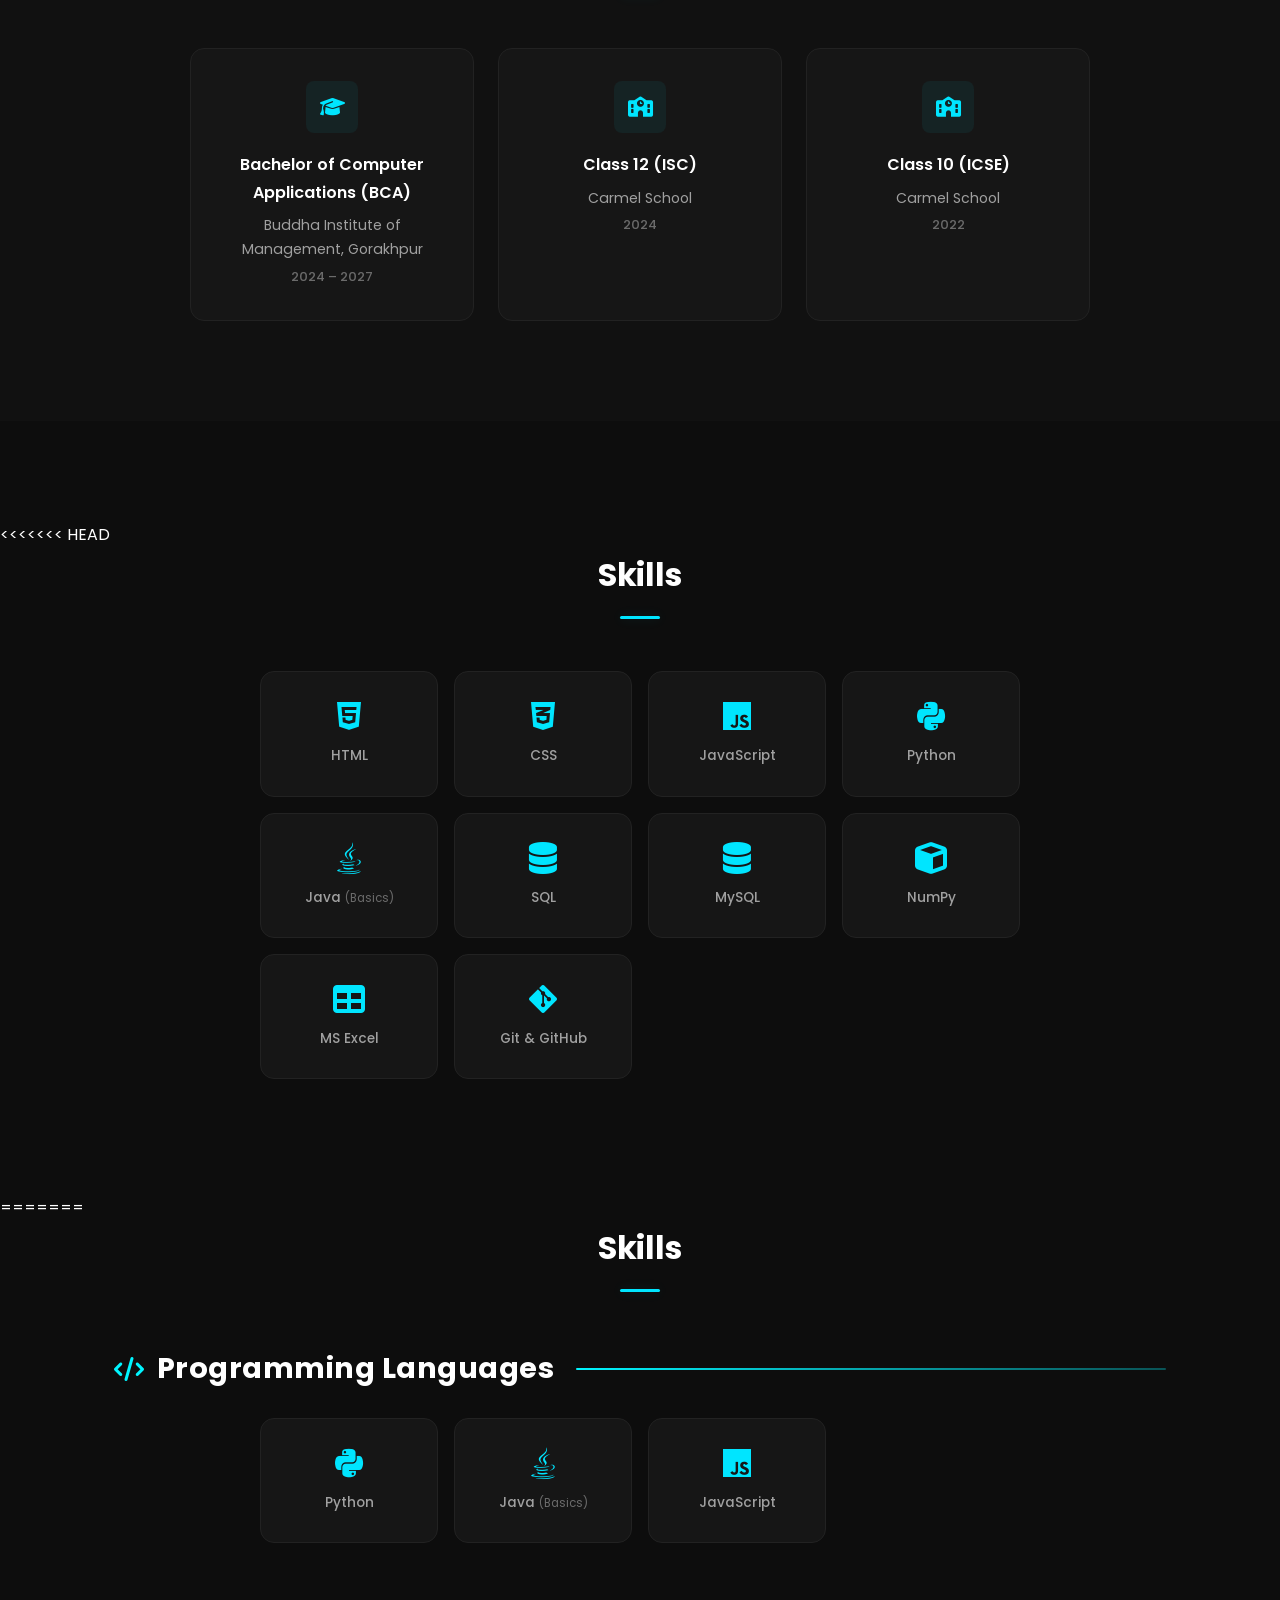
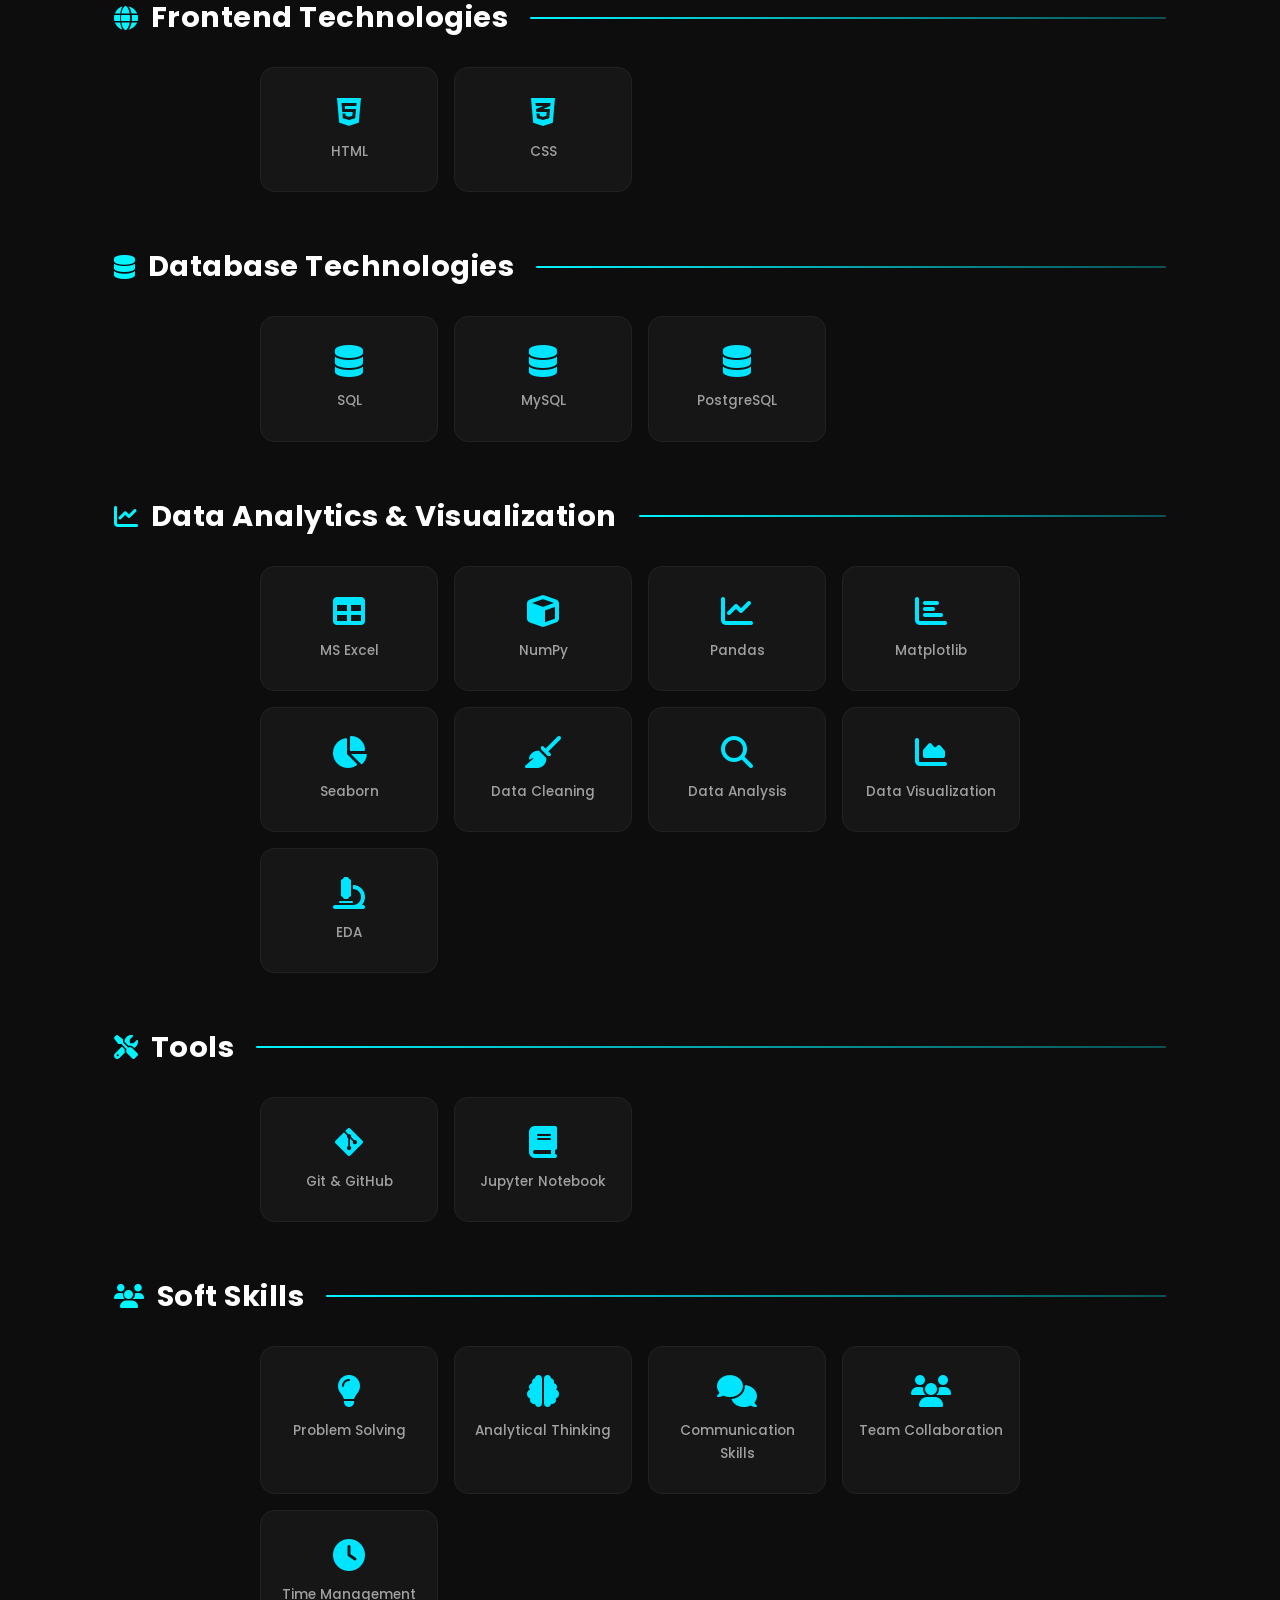
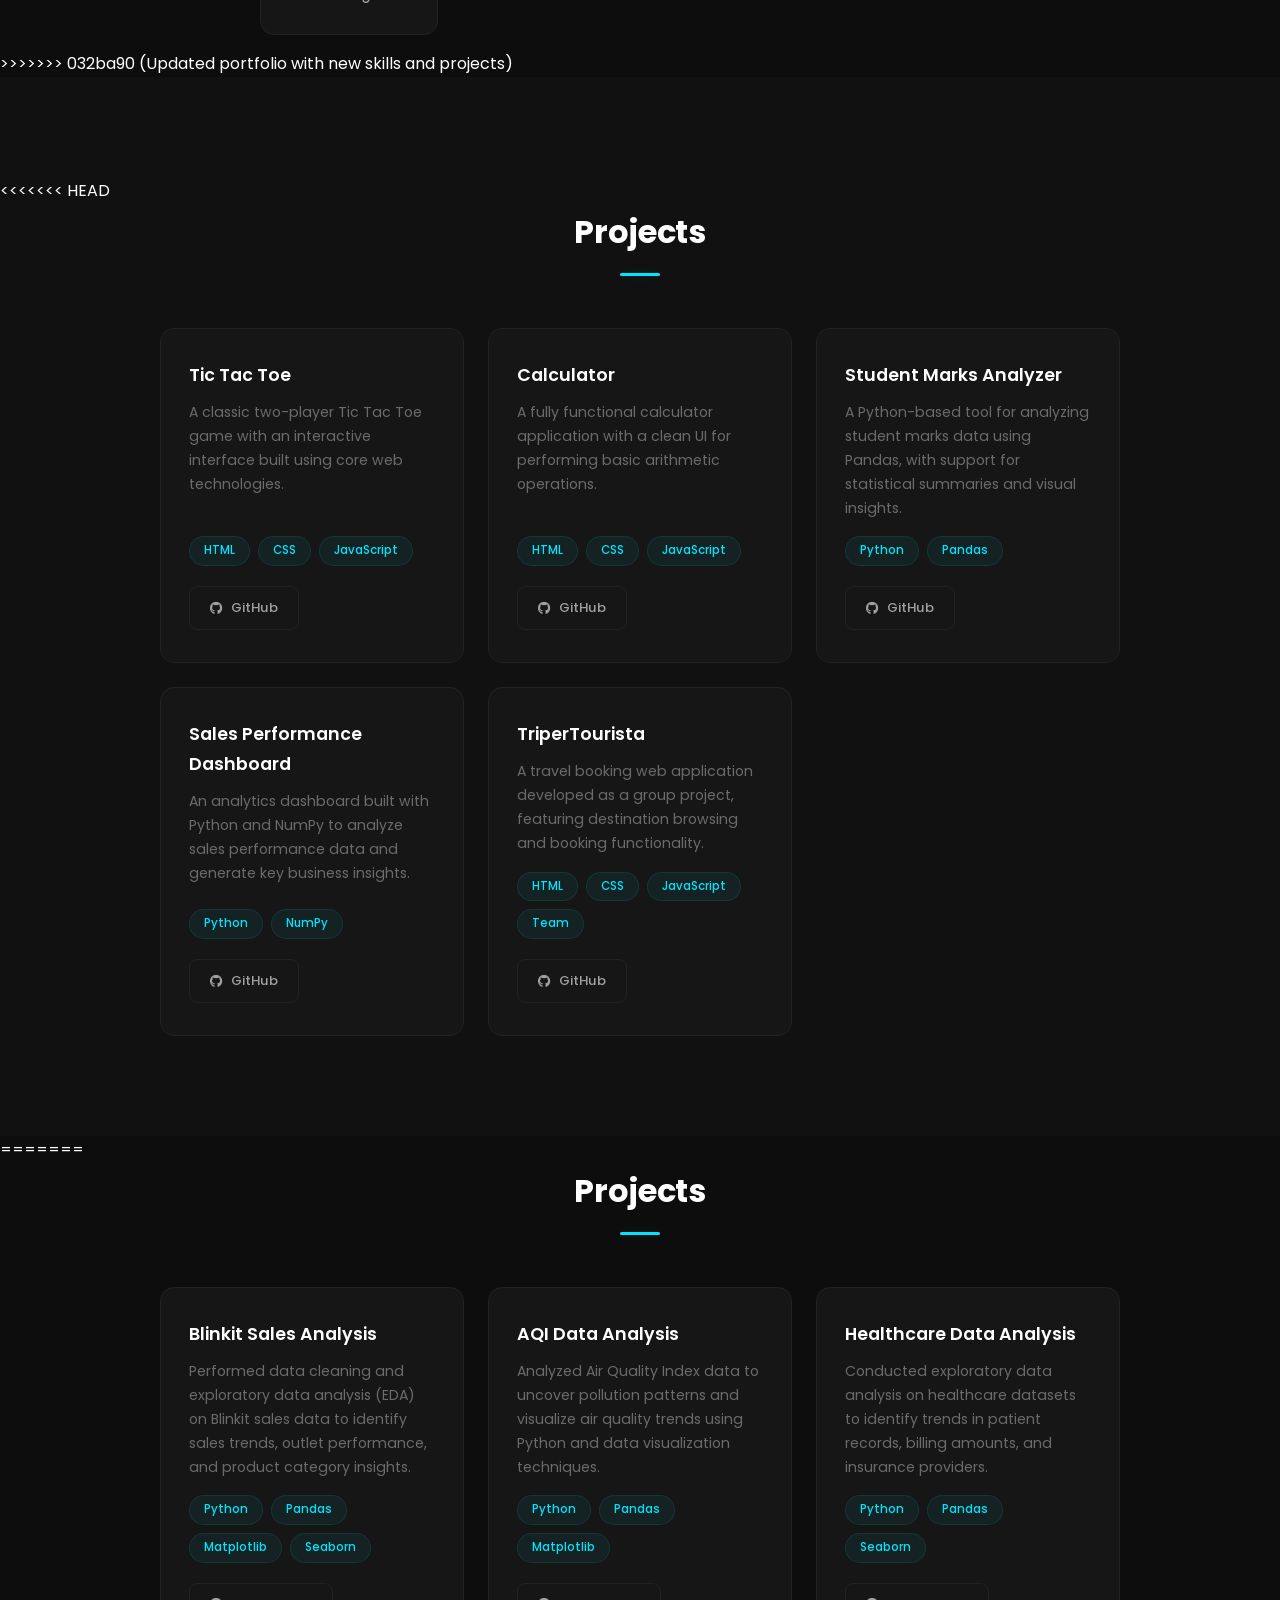
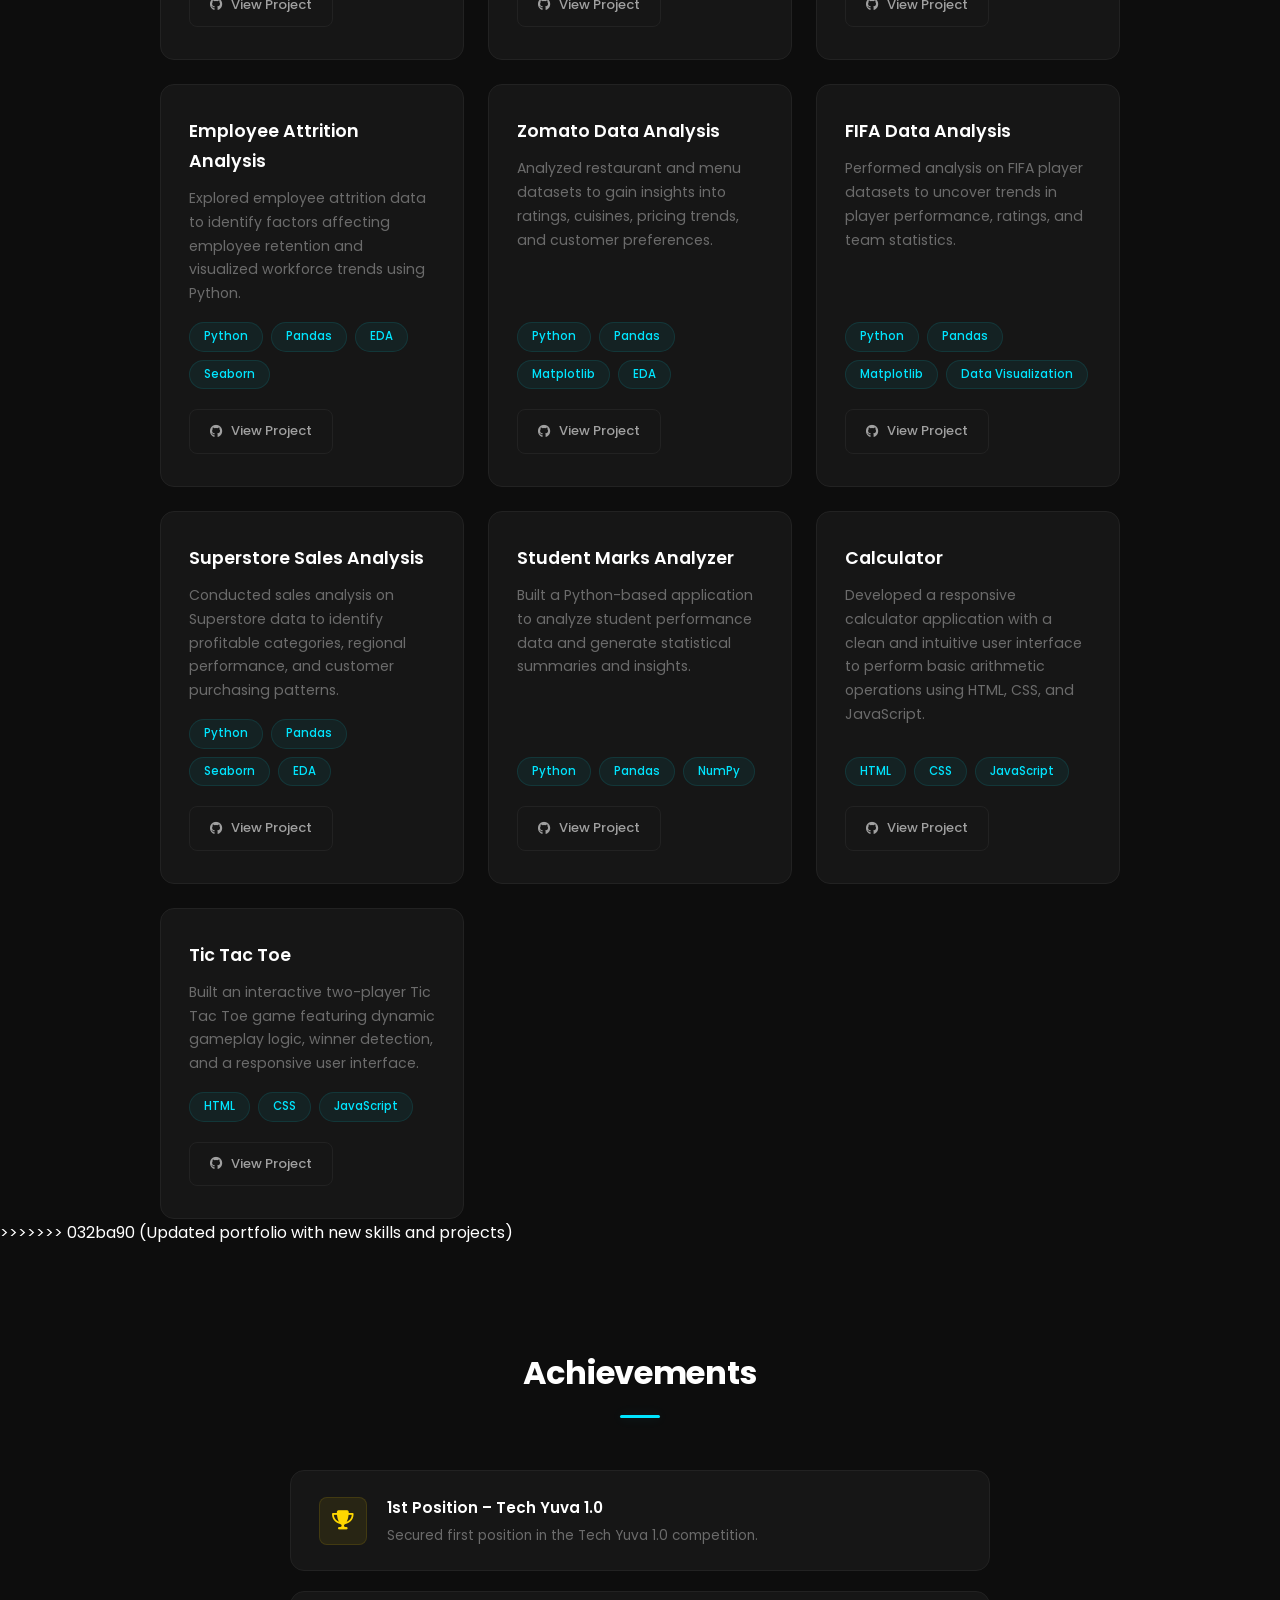
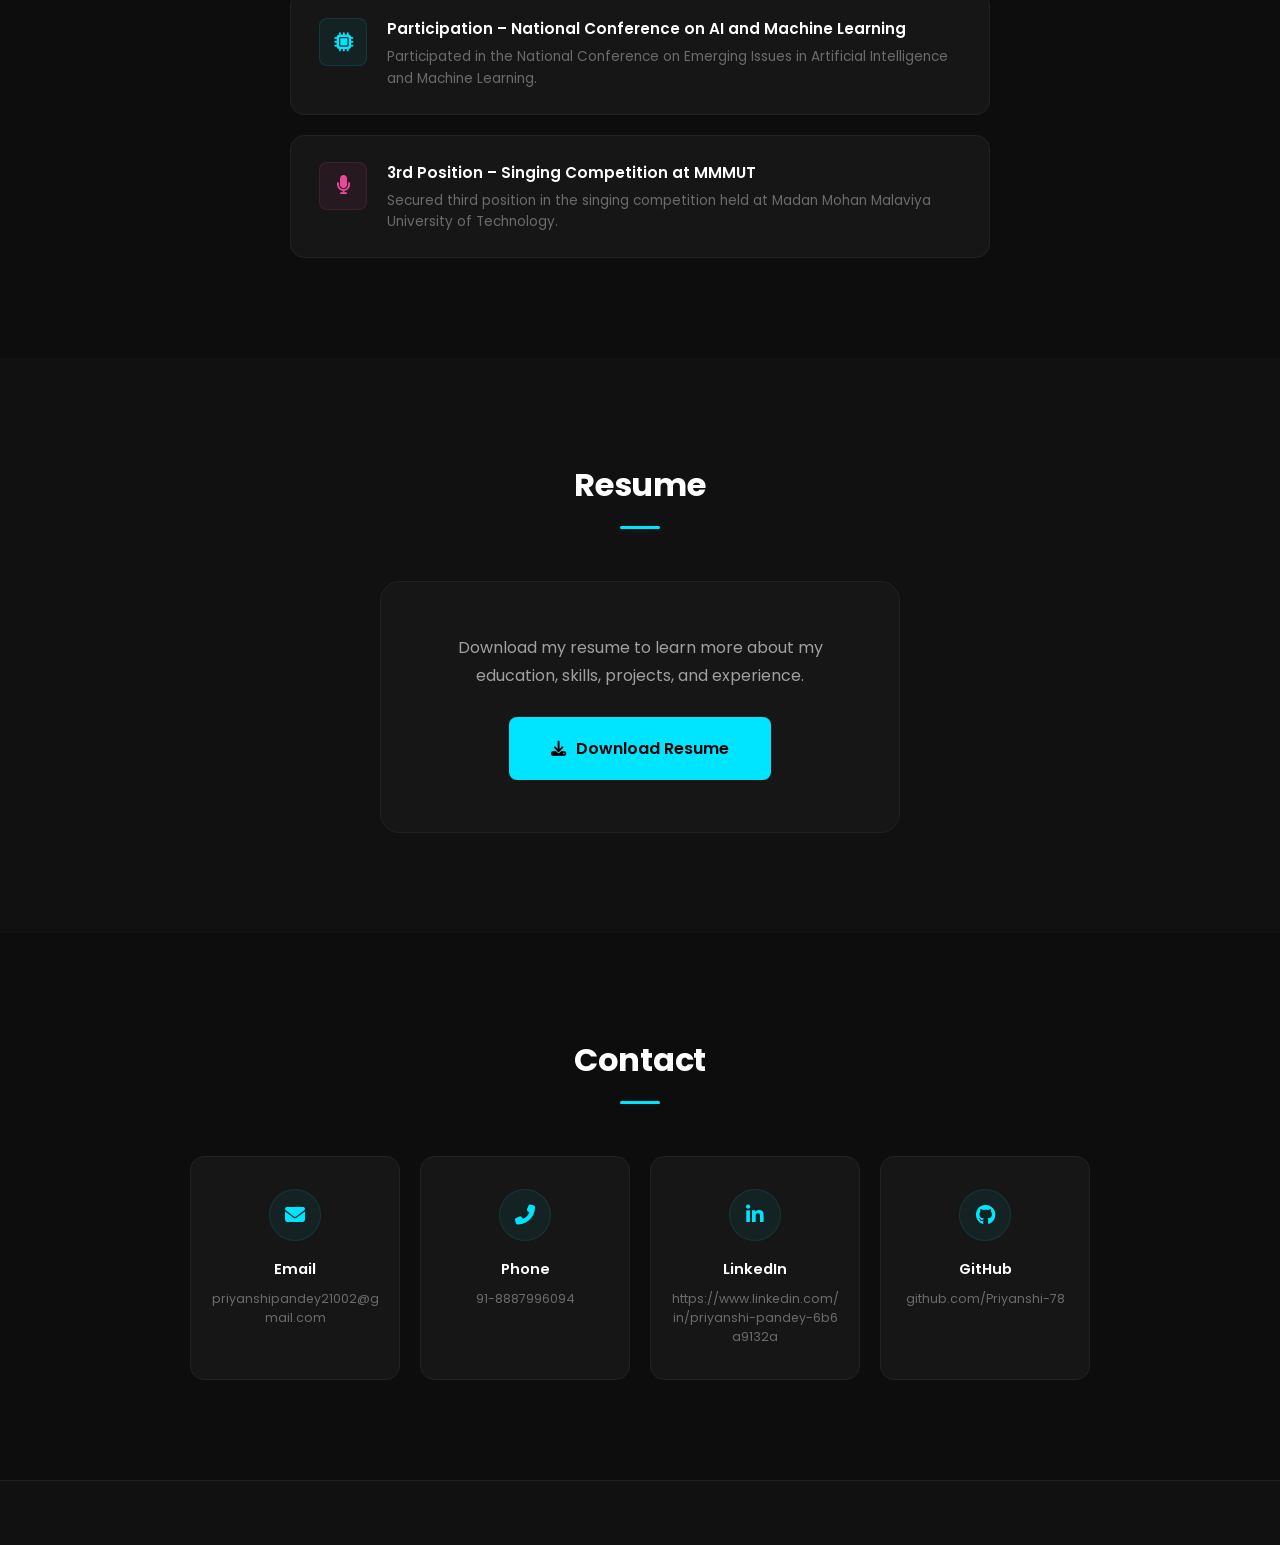
==== commit 364ba08d: "t Updated portfolio with new skills and projects" ====
--- a/index.html
+++ b/index.html
@@ -141,6 +141,7 @@
     <!-- SKILLS SECTION                                                -->
     <!-- ============================================================ -->
     <section id="skills" class="section">
+<<<<<<< HEAD
         <div class="container">
             <div class="section-header">
                 <h2 class="section-title">Skills</h2>
@@ -161,10 +162,190 @@
         </div>
     </section>
 
+=======
+    <div class="container">
+
+        <div class="section-header">
+            <h2 class="section-title">Skills</h2>
+            <div class="divider"></div>
+        </div>
+
+        <!-- Programming Languages -->
+        <h3 class="skill-category">
+            <i class="fas fa-code"></i>
+            Programming Languages
+        </h3>
+
+        <div class="skills-grid">
+            <div class="skill-card">
+                <i class="fab fa-python"></i>
+                <span>Python</span>
+            </div>
+
+            <div class="skill-card">
+                <i class="fab fa-java"></i>
+                <span>Java <small>(Basics)</small></span>
+            </div>
+
+            <div class="skill-card">
+                <i class="fab fa-js"></i>
+                <span>JavaScript</span>
+            </div>
+        </div>
+
+        <!-- Frontend Technologies -->
+        <h3 class="skill-category">
+            <i class="fas fa-globe"></i>
+            Frontend Technologies
+        </h3>
+
+        <div class="skills-grid">
+            <div class="skill-card">
+                <i class="fab fa-html5"></i>
+                <span>HTML</span>
+            </div>
+
+            <div class="skill-card">
+                <i class="fab fa-css3-alt"></i>
+                <span>CSS</span>
+            </div>
+        </div>
+
+        <!-- Database Technologies -->
+        <h3 class="skill-category">
+            <i class="fas fa-database"></i>
+            Database Technologies
+        </h3>
+
+        <div class="skills-grid">
+            <div class="skill-card">
+                <i class="fas fa-database"></i>
+                <span>SQL</span>
+            </div>
+
+            <div class="skill-card">
+                <i class="fas fa-database"></i>
+                <span>MySQL</span>
+            </div>
+
+            <div class="skill-card">
+                <i class="fas fa-database"></i>
+                <span>PostgreSQL</span>
+            </div>
+        </div>
+
+        <!-- Data Analytics & Visualization -->
+        <h3 class="skill-category">
+            <i class="fas fa-chart-line"></i>
+            Data Analytics & Visualization
+        </h3>
+
+        <div class="skills-grid">
+            <div class="skill-card">
+                <i class="fas fa-table"></i>
+                <span>MS Excel</span>
+            </div>
+
+            <div class="skill-card">
+                <i class="fas fa-cube"></i>
+                <span>NumPy</span>
+            </div>
+
+            <div class="skill-card">
+                <i class="fas fa-chart-line"></i>
+                <span>Pandas</span>
+            </div>
+
+            <div class="skill-card">
+                <i class="fas fa-chart-bar"></i>
+                <span>Matplotlib</span>
+            </div>
+
+            <div class="skill-card">
+                <i class="fas fa-chart-pie"></i>
+                <span>Seaborn</span>
+            </div>
+
+            <div class="skill-card">
+                <i class="fas fa-broom"></i>
+                <span>Data Cleaning</span>
+            </div>
+
+            <div class="skill-card">
+                <i class="fas fa-search"></i>
+                <span>Data Analysis</span>
+            </div>
+
+            <div class="skill-card">
+                <i class="fas fa-chart-area"></i>
+                <span>Data Visualization</span>
+            </div>
+
+            <div class="skill-card">
+                <i class="fas fa-microscope"></i>
+                <span>EDA</span>
+            </div>
+        </div>
+
+        <!-- Tools -->
+        <h3 class="skill-category">
+            <i class="fas fa-tools"></i>
+            Tools
+        </h3>
+
+        <div class="skills-grid">
+            <div class="skill-card">
+                <i class="fab fa-git-alt"></i>
+                <span>Git & GitHub</span>
+            </div>
+
+            <div class="skill-card">
+                <i class="fas fa-book"></i>
+                <span>Jupyter Notebook</span>
+            </div>
+        </div>
+
+        <!-- Soft Skills -->
+        <h3 class="skill-category">
+            <i class="fas fa-users"></i>
+            Soft Skills
+        </h3>
+
+        <div class="skills-grid">
+            <div class="skill-card">
+                <i class="fas fa-lightbulb"></i>
+                <span>Problem Solving</span>
+            </div>
+
+            <div class="skill-card">
+                <i class="fas fa-brain"></i>
+                <span>Analytical Thinking</span>
+            </div>
+
+            <div class="skill-card">
+                <i class="fas fa-comments"></i>
+                <span>Communication Skills</span>
+            </div>
+
+            <div class="skill-card">
+                <i class="fas fa-users"></i>
+                <span>Team Collaboration</span>
+            </div>
+
+            <div class="skill-card">
+                <i class="fas fa-clock"></i>
+                <span>Time Management</span>
+            </div>
+        </div>
+
+    </div>
+</section>
+>>>>>>> 032ba90 (Updated portfolio with new skills and projects)
     <!-- ============================================================ -->
     <!-- PROJECTS SECTION                                              -->
     <!-- ============================================================ -->
     <section id="projects" class="section section-alt">
+<<<<<<< HEAD
         <div class="container">
             <div class="section-header">
                 <h2 class="section-title">Projects</h2>
@@ -233,6 +414,189 @@
             </div>
         </div>
     </section>
+=======
+    <div class="container">
+        <div class="section-header">
+            <h2 class="section-title">Projects</h2>
+            <div class="divider"></div>
+        </div>
+
+        <div class="projects-grid">
+
+            <!-- Blinkit Sales Analysis -->
+            <div class="project-card">
+                <h3>Blinkit Sales Analysis</h3>
+                <p>
+                    Performed data cleaning and exploratory data analysis (EDA) on Blinkit sales data to identify sales trends, outlet performance, and product category insights.
+                </p>
+                <div class="project-tags">
+                    <span>Python</span>
+                    <span>Pandas</span>
+                    <span>Matplotlib</span>
+                    <span>Seaborn</span>
+                </div>
+                <a href="https://github.com/Priyanshi-78" target="_blank" rel="noopener noreferrer" class="project-link">
+                    <i class="fab fa-github"></i> View Project
+                </a>
+            </div>
+
+            <!-- AQI Data Analysis -->
+            <div class="project-card">
+                <h3>AQI Data Analysis</h3>
+                <p>
+                    Analyzed Air Quality Index data to uncover pollution patterns and visualize air quality trends using Python and data visualization techniques.
+                </p>
+                <div class="project-tags">
+                    <span>Python</span>
+                    <span>Pandas</span>
+                    <span>Matplotlib</span>
+                </div>
+                <a href="https://github.com/Priyanshi-78" target="_blank" rel="noopener noreferrer" class="project-link">
+                    <i class="fab fa-github"></i> View Project
+                </a>
+            </div>
+
+            <!-- Healthcare Data Analysis -->
+            <div class="project-card">
+                <h3>Healthcare Data Analysis</h3>
+                <p>
+                    Conducted exploratory data analysis on healthcare datasets to identify trends in patient records, billing amounts, and insurance providers.
+                </p>
+                <div class="project-tags">
+                    <span>Python</span>
+                    <span>Pandas</span>
+                    <span>Seaborn</span>
+                </div>
+                <a href="https://github.com/Priyanshi-78" target="_blank" rel="noopener noreferrer" class="project-link">
+                    <i class="fab fa-github"></i> View Project
+                </a>
+            </div>
+
+            <!-- Employee Attrition Analysis -->
+            <div class="project-card">
+                <h3>Employee Attrition Analysis</h3>
+                <p>
+                    Explored employee attrition data to identify factors affecting employee retention and visualized workforce trends using Python.
+                </p>
+                <div class="project-tags">
+                    <span>Python</span>
+                    <span>Pandas</span>
+                    <span>EDA</span>
+                    <span>Seaborn</span>
+                </div>
+                <a href="https://github.com/Priyanshi-78" target="_blank" rel="noopener noreferrer" class="project-link">
+                    <i class="fab fa-github"></i> View Project
+                </a>
+            </div>
+
+            <!-- Zomato Data Analysis -->
+            <div class="project-card">
+                <h3>Zomato Data Analysis</h3>
+                <p>
+                    Analyzed restaurant and menu datasets to gain insights into ratings, cuisines, pricing trends, and customer preferences.
+                </p>
+                <div class="project-tags">
+                    <span>Python</span>
+                    <span>Pandas</span>
+                    <span>Matplotlib</span>
+                    <span>EDA</span>
+                </div>
+                <a href="https://github.com/Priyanshi-78" target="_blank" rel="noopener noreferrer" class="project-link">
+                    <i class="fab fa-github"></i> View Project
+                </a>
+            </div>
+
+            <!-- FIFA Data Analysis -->
+            <div class="project-card">
+                <h3>FIFA Data Analysis</h3>
+                <p>
+                    Performed analysis on FIFA player datasets to uncover trends in player performance, ratings, and team statistics.
+                </p>
+                <div class="project-tags">
+                    <span>Python</span>
+                    <span>Pandas</span>
+                    <span>Matplotlib</span>
+                    <span>Data Visualization</span>
+                </div>
+                <a href="https://github.com/Priyanshi-78" target="_blank" rel="noopener noreferrer" class="project-link">
+                    <i class="fab fa-github"></i> View Project
+                </a>
+            </div>
+
+            <!-- Superstore Sales Analysis -->
+            <div class="project-card">
+                <h3>Superstore Sales Analysis</h3>
+                <p>
+                    Conducted sales analysis on Superstore data to identify profitable categories, regional performance, and customer purchasing patterns.
+                </p>
+                <div class="project-tags">
+                    <span>Python</span>
+                    <span>Pandas</span>
+                    <span>Seaborn</span>
+                    <span>EDA</span>
+                </div>
+                <a href="https://github.com/Priyanshi-78" target="_blank" rel="noopener noreferrer" class="project-link">
+                    <i class="fab fa-github"></i> View Project
+                </a>
+            </div>
+
+            <!-- Student Marks Analyzer -->
+            <div class="project-card">
+                <h3>Student Marks Analyzer</h3>
+                <p>
+                    Built a Python-based application to analyze student performance data and generate statistical summaries and insights.
+                </p>
+                <div class="project-tags">
+                    <span>Python</span>
+                    <span>Pandas</span>
+                    <span>NumPy</span>
+                </div>
+                <a href="https://github.com/Priyanshi-78" target="_blank" rel="noopener noreferrer" class="project-link">
+                    <i class="fab fa-github"></i> View Project
+                </a>
+            </div>
+            <!-- Calculator -->
+<div class="project-card">
+    <h3>Calculator</h3>
+    <p>
+        Developed a responsive calculator application with a clean and intuitive user interface to perform basic arithmetic operations using HTML, CSS, and JavaScript.
+    </p>
+    <div class="project-tags">
+        <span>HTML</span>
+        <span>CSS</span>
+        <span>JavaScript</span>
+    </div>
+    <a href="https://github.com/Priyanshi-78"
+       target="_blank"
+       rel="noopener noreferrer"
+       class="project-link">
+        <i class="fab fa-github"></i> View Project
+    </a>
+</div>
+
+<!-- Tic Tac Toe -->
+<div class="project-card">
+    <h3>Tic Tac Toe</h3>
+    <p>
+        Built an interactive two-player Tic Tac Toe game featuring dynamic gameplay logic, winner detection, and a responsive user interface.
+    </p>
+    <div class="project-tags">
+        <span>HTML</span>
+        <span>CSS</span>
+        <span>JavaScript</span>
+    </div>
+    <a href="https://github.com/Priyanshi-78"
+       target="_blank"
+       rel="noopener noreferrer"
+       class="project-link">
+        <i class="fab fa-github"></i> View Project
+    </a>
+</div>
+
+        </div>
+    </div>
+</section>
+>>>>>>> 032ba90 (Updated portfolio with new skills and projects)
 
     <!-- ============================================================ -->
     <!-- ACHIEVEMENTS SECTION                                          -->
--- a/style.css
+++ b/style.css
@@ -1155,3 +1155,1197 @@
         justify-content: center;
     }
 }
+
+/* ============================================================
+   CSS VARIABLES & RESET
+   ============================================================ */
+:root {
+    --bg-primary: #0D0D0D;
+    --bg-alt: #111111;
+    --bg-card: #161616;
+    --bg-card-hover: #1C1C1C;
+
+    --accent: #00E5FF;
+    --accent-dark: #0098CC;
+    --accent-glow: rgba(0, 229, 255, 0.12);
+    --accent-subtle: rgba(0, 229, 255, 0.06);
+
+    --blue: #4DA8FF;
+    --blue-glow: rgba(77, 168, 255, 0.12);
+
+    --text-primary: #FFFFFF;
+    --text-secondary: #A0A0A0;
+    --text-muted: #6B6B6B;
+
+    --border: #222222;
+    --border-hover: #333333;
+
+    --shadow-sm: 0 2px 8px rgba(0, 0, 0, 0.4);
+    --shadow-md: 0 4px 24px rgba(0, 0, 0, 0.5);
+    --shadow-lg: 0 8px 40px rgba(0, 0, 0, 0.6);
+
+    --radius-sm: 8px;
+    --radius-md: 14px;
+    --radius-lg: 20px;
+    --radius-full: 50%;
+
+    --transition: 0.25s ease;
+    --transition-slow: 0.4s ease;
+
+    --font: 'Poppins', -apple-system, BlinkMacSystemFont, 'Segoe UI', sans-serif;
+    --max-width: 1100px;
+    --header-height: 68px;
+}
+
+*,
+*::before,
+*::after {
+    margin: 0;
+    padding: 0;
+    box-sizing: border-box;
+}
+
+html {
+    scroll-behavior: smooth;
+    scroll-padding-top: var(--header-height);
+}
+
+body {
+    font-family: var(--font);
+    color: var(--text-primary);
+    background: var(--bg-primary);
+    line-height: 1.7;
+    -webkit-font-smoothing: antialiased;
+    -moz-osx-font-smoothing: grayscale;
+}
+
+::selection {
+    background: var(--accent);
+    color: #000;
+}
+
+img {
+    max-width: 100%;
+    display: block;
+}
+
+a {
+    text-decoration: none;
+    color: inherit;
+}
+
+ul {
+    list-style: none;
+}
+
+.container {
+    max-width: var(--max-width);
+    margin: 0 auto;
+    padding: 0 24px;
+}
+
+/* ============================================================
+   HEADER / NAVIGATION
+   ============================================================ */
+.header {
+    position: fixed;
+    top: 0;
+    left: 0;
+    right: 0;
+    height: var(--header-height);
+    background: rgba(13, 13, 13, 0.88);
+    backdrop-filter: blur(20px);
+    -webkit-backdrop-filter: blur(20px);
+    border-bottom: 1px solid var(--border);
+    z-index: 1000;
+    transition: var(--transition);
+}
+
+.header.scrolled {
+    background: rgba(13, 13, 13, 0.97);
+    border-bottom-color: var(--border-hover);
+    box-shadow: 0 2px 20px rgba(0, 0, 0, 0.5);
+}
+
+.header-container {
+    display: flex;
+    align-items: center;
+    justify-content: space-between;
+    height: 100%;
+}
+
+.logo {
+    font-size: 1.3rem;
+    font-weight: 800;
+    color: var(--accent);
+    letter-spacing: 1px;
+    transition: var(--transition);
+}
+
+.logo:hover {
+    text-shadow: 0 0 20px var(--accent-glow);
+}
+
+.nav-list {
+    display: flex;
+    gap: 28px;
+    align-items: center;
+}
+
+.nav-link {
+    font-size: 0.82rem;
+    font-weight: 500;
+    color: var(--text-secondary);
+    padding: 4px 0;
+    position: relative;
+    transition: var(--transition);
+    letter-spacing: 0.3px;
+}
+
+.nav-link::after {
+    content: '';
+    position: absolute;
+    bottom: -2px;
+    left: 0;
+    width: 0;
+    height: 2px;
+    background: var(--accent);
+    border-radius: 1px;
+    transition: var(--transition);
+}
+
+.nav-link:hover {
+    color: var(--text-primary);
+}
+
+.nav-link:hover::after {
+    width: 100%;
+}
+
+.nav-link.active {
+    color: var(--accent);
+}
+
+.nav-link.active::after {
+    width: 100%;
+    box-shadow: 0 0 8px var(--accent-glow);
+}
+
+/* Hamburger */
+.nav-toggle {
+    display: none;
+    flex-direction: column;
+    gap: 5px;
+    padding: 6px;
+    background: none;
+    border: none;
+    cursor: pointer;
+    z-index: 1001;
+}
+
+.nav-toggle span {
+    display: block;
+    width: 22px;
+    height: 2px;
+    background: var(--text-primary);
+    border-radius: 2px;
+    transition: var(--transition);
+    transform-origin: center;
+}
+
+.nav-toggle.active span:nth-child(1) {
+    transform: rotate(45deg) translate(5px, 5px);
+    background: var(--accent);
+}
+
+.nav-toggle.active span:nth-child(2) {
+    opacity: 0;
+}
+
+.nav-toggle.active span:nth-child(3) {
+    transform: rotate(-45deg) translate(5px, -5px);
+    background: var(--accent);
+}
+
+/* ============================================================
+   SECTION STYLES
+   ============================================================ */
+.section {
+    padding: 100px 0;
+}
+
+.section-alt {
+    background: var(--bg-alt);
+}
+
+.section-header {
+    text-align: center;
+    margin-bottom: 52px;
+}
+
+.section-title {
+    font-size: 2rem;
+    font-weight: 700;
+    color: var(--text-primary);
+    margin-bottom: 14px;
+    letter-spacing: -0.3px;
+}
+
+.divider {
+    width: 40px;
+    height: 3px;
+    background: var(--accent);
+    border-radius: 2px;
+    margin: 0 auto;
+    box-shadow: 0 0 12px var(--accent-glow);
+}
+
+/* ============================================================
+   HERO SECTION
+   ============================================================ */
+.hero {
+    min-height: 100vh;
+    display: flex;
+    align-items: center;
+    padding-top: var(--header-height);
+}
+
+.hero-container {
+    display: flex;
+    align-items: center;
+    gap: 72px;
+}
+
+/* Profile Image */
+.hero-image-wrapper {
+    flex-shrink: 0;
+    position: relative;
+    width: 260px;
+    height: 260px;
+}
+
+.hero-image {
+    width: 260px;
+    height: 260px;
+    border-radius: var(--radius-full);
+    overflow: hidden;
+    border: 3px solid var(--accent);
+    box-shadow: 0 0 30px var(--accent-glow), 0 0 60px rgba(0, 229, 255, 0.05);
+    transition: var(--transition-slow);
+}
+
+.hero-image:hover {
+    transform: scale(1.02);
+    border-color: var(--blue);
+    box-shadow: 0 0 40px var(--accent-glow), 0 0 80px rgba(77, 168, 255, 0.08);
+}
+
+.hero-image img {
+    width: 100%;
+    height: 100%;
+    object-fit: cover;
+    transition: var(--transition-slow);
+}
+
+.hero-image:hover img {
+    transform: scale(1.04);
+}
+
+/* Hero Content */
+.hero-content {
+    flex: 1;
+    max-width: 580px;
+}
+
+.hero-greeting {
+    font-size: 1rem;
+    font-weight: 500;
+    color: var(--accent);
+    margin-bottom: 8px;
+    letter-spacing: 2px;
+}
+
+.hero-name {
+    font-size: 3.2rem;
+    font-weight: 800;
+    color: var(--text-primary);
+    line-height: 1.1;
+    margin-bottom: 8px;
+    letter-spacing: -1.5px;
+}
+
+.hero-name span {
+    color: var(--accent);
+}
+
+.hero-title {
+    font-size: 1.15rem;
+    font-weight: 500;
+    color: var(--text-secondary);
+    margin-bottom: 20px;
+}
+
+.hero-desc {
+    font-size: 0.95rem;
+    color: var(--text-muted);
+    line-height: 1.8;
+    margin-bottom: 36px;
+    max-width: 500px;
+}
+
+.hero-buttons {
+    display: flex;
+    gap: 14px;
+    flex-wrap: wrap;
+}
+.hero-btn {
+    color: #00e5ff;
+    border: 2px solid #00e5ff;
+    background: transparent;
+}
+
+.hero-btn.active {
+    background: #00e5ff;
+    color: #000;
+}
+
+/* Buttons */
+.btn {
+    display: inline-flex;
+    align-items: center;
+    justify-content: center;
+    gap: 10px;
+    padding: 14px 30px;
+    border-radius: var(--radius-sm);
+    font-size: 0.9rem;
+    font-weight: 600;
+    font-family: var(--font);
+    cursor: pointer;
+    transition: var(--transition);
+    border: 2px solid transparent;
+}
+
+.btn i {
+    font-size: 0.95rem;
+}
+
+.btn-primary {
+    background: var(--accent);
+    color: #000;
+}
+
+.btn-primary:hover {
+    background: #1AE8FF;
+    transform: translateY(-2px);
+    box-shadow: 0 8px 24px var(--accent-glow);
+}
+
+.btn-primary:active {
+    transform: translateY(0);
+}
+
+.btn-outline {
+    background: transparent;
+    color: var(--accent);
+    border-color: var(--accent);
+}
+
+.btn-outline:hover {
+    background: var(--accent);
+    color: #000;
+    transform: translateY(-2px);
+    box-shadow: 0 8px 24px var(--accent-glow);
+}
+
+.btn-outline:active {
+    transform: translateY(0);
+}
+
+/* ============================================================
+   ABOUT SECTION
+   ============================================================ */
+.about-content {
+    max-width: 720px;
+    margin: 0 auto;
+    text-align: center;
+}
+
+.about-content p {
+    font-size: 1.05rem;
+    color: var(--text-secondary);
+    line-height: 2;
+}
+
+.about-content strong {
+    color: var(--accent);
+    font-weight: 600;
+}
+
+/* ============================================================
+   EDUCATION SECTION
+   ============================================================ */
+.education-grid {
+    display: grid;
+    grid-template-columns: repeat(3, 1fr);
+    gap: 24px;
+    max-width: 900px;
+    margin: 0 auto;
+}
+
+.edu-card {
+    background: var(--bg-card);
+    border: 1px solid var(--border);
+    border-radius: var(--radius-md);
+    padding: 32px 28px;
+    text-align: center;
+    transition: var(--transition);
+    position: relative;
+    overflow: hidden;
+}
+
+.edu-card::before {
+    content: '';
+    position: absolute;
+    top: 0;
+    left: 0;
+    right: 0;
+    height: 3px;
+    background: linear-gradient(90deg, var(--accent), var(--blue));
+    opacity: 0;
+    transition: var(--transition);
+}
+
+.edu-card:hover {
+    border-color: var(--border-hover);
+    transform: translateY(-4px);
+    background: var(--bg-card-hover);
+    box-shadow: var(--shadow-md);
+}
+
+.edu-card:hover::before {
+    opacity: 1;
+}
+
+.edu-icon {
+    width: 52px;
+    height: 52px;
+    display: flex;
+    align-items: center;
+    justify-content: center;
+    background: var(--accent-subtle);
+    color: var(--accent);
+    border-radius: var(--radius-sm);
+    font-size: 1.25rem;
+    margin: 0 auto 18px;
+}
+
+.edu-card h3 {
+    font-size: 1rem;
+    font-weight: 600;
+    color: var(--text-primary);
+    margin-bottom: 8px;
+}
+
+.edu-institute {
+    font-size: 0.88rem;
+    color: var(--text-secondary);
+    margin-bottom: 4px;
+}
+
+.edu-year {
+    font-size: 0.82rem;
+    color: var(--text-muted);
+    font-weight: 500;
+}
+
+/* ============================================================
+   SKILLS SECTION
+   ============================================================ */
+.skills-grid {
+    display: grid;
+    grid-template-columns: repeat(auto-fill, minmax(140px, 1fr));
+    gap: 16px;
+    max-width: 760px;
+    margin: 0 auto;
+}
+
+.skill-card {
+    display: flex;
+    flex-direction: column;
+    align-items: center;
+    gap: 12px;
+    background: var(--bg-card);
+    border: 1px solid var(--border);
+    border-radius: var(--radius-md);
+    padding: 28px 16px;
+    text-align: center;
+    transition: var(--transition);
+}
+
+.skill-card:hover {
+    border-color: var(--accent);
+    transform: translateY(-4px);
+    background: var(--bg-card-hover);
+    box-shadow: 0 8px 24px var(--accent-glow);
+}
+
+.skill-card i {
+    font-size: 2rem;
+    color: var(--accent);
+    transition: var(--transition);
+}
+
+.skill-card:hover i {
+    color: var(--blue);
+    transform: scale(1.1);
+}
+
+.skill-card span {
+    font-size: 0.85rem;
+    font-weight: 500;
+    color: var(--text-secondary);
+}
+
+.skill-card small {
+    font-size: 0.72rem;
+    color: var(--text-muted);
+    font-weight: 400;
+}
+
+/* ============================================================
+   PROJECTS SECTION
+   ============================================================ */
+.projects-grid {
+    display: grid;
+    grid-template-columns: repeat(auto-fill, minmax(300px, 1fr));
+    gap: 24px;
+    max-width: 960px;
+    margin: 0 auto;
+}
+
+.project-card {
+    background: var(--bg-card);
+    border: 1px solid var(--border);
+    border-radius: var(--radius-md);
+    padding: 32px 28px;
+    transition: var(--transition);
+    display: flex;
+    flex-direction: column;
+}
+
+.project-card:hover {
+    border-color: var(--border-hover);
+    transform: translateY(-4px);
+    background: var(--bg-card-hover);
+    box-shadow: var(--shadow-md);
+}
+
+.project-card h3 {
+    font-size: 1.1rem;
+    font-weight: 600;
+    color: var(--text-primary);
+    margin-bottom: 10px;
+}
+
+.project-card p {
+    font-size: 0.88rem;
+    color: var(--text-muted);
+    line-height: 1.7;
+    margin-bottom: 16px;
+    flex: 1;
+}
+
+.project-tags {
+    display: flex;
+    flex-wrap: wrap;
+    gap: 8px;
+    margin-bottom: 20px;
+}
+
+.project-tags span {
+    padding: 4px 14px;
+    background: var(--accent-subtle);
+    border: 1px solid rgba(0, 229, 255, 0.1);
+    border-radius: 50px;
+    font-size: 0.72rem;
+    font-weight: 500;
+    color: var(--accent);
+}
+
+.project-link {
+    display: inline-flex;
+    align-items: center;
+    gap: 8px;
+    padding: 10px 20px;
+    background: transparent;
+    border: 1px solid var(--border);
+    border-radius: var(--radius-sm);
+    font-size: 0.82rem;
+    font-weight: 500;
+    color: var(--text-secondary);
+    transition: var(--transition);
+    align-self: flex-start;
+}
+
+.project-link:hover {
+    border-color: var(--accent);
+    color: var(--accent);
+    background: var(--accent-subtle);
+    transform: translateY(-2px);
+}
+
+/* ============================================================
+   ACHIEVEMENTS SECTION
+   ============================================================ */
+.achievements-list {
+    max-width: 700px;
+    margin: 0 auto;
+    display: flex;
+    flex-direction: column;
+    gap: 20px;
+}
+
+.achievement-item {
+    display: flex;
+    align-items: flex-start;
+    gap: 20px;
+    background: var(--bg-card);
+    border: 1px solid var(--border);
+    border-radius: var(--radius-md);
+    padding: 24px 28px;
+    transition: var(--transition);
+}
+
+.achievement-item:hover {
+    border-color: var(--border-hover);
+    transform: translateX(4px);
+    background: var(--bg-card-hover);
+    box-shadow: var(--shadow-sm);
+}
+
+.achievement-badge {
+    width: 48px;
+    height: 48px;
+    display: flex;
+    align-items: center;
+    justify-content: center;
+    background: rgba(255, 215, 0, 0.08);
+    color: #FFD700;
+    border-radius: var(--radius-sm);
+    font-size: 1.2rem;
+    flex-shrink: 0;
+    margin-top: 2px;
+    border: 1px solid rgba(255, 215, 0, 0.12);
+}
+
+.achievement-badge.badge-alt {
+    background: var(--accent-subtle);
+    color: var(--accent);
+    border-color: rgba(0, 229, 255, 0.12);
+}
+
+.achievement-badge.badge-sing {
+    background: rgba(236, 72, 153, 0.08);
+    color: #EC4899;
+    border-color: rgba(236, 72, 153, 0.12);
+}
+
+.achievement-item h3 {
+    font-size: 0.95rem;
+    font-weight: 600;
+    color: var(--text-primary);
+    margin-bottom: 4px;
+}
+
+.achievement-item p {
+    font-size: 0.85rem;
+    color: var(--text-muted);
+    line-height: 1.6;
+}
+
+/* ============================================================
+   RESUME SECTION
+   ============================================================ */
+.resume-content {
+    max-width: 520px;
+    margin: 0 auto;
+    text-align: center;
+    background: var(--bg-card);
+    border: 1px solid var(--border);
+    border-radius: var(--radius-lg);
+    padding: 52px 36px;
+    transition: var(--transition);
+}
+
+.resume-content:hover {
+    border-color: var(--border-hover);
+    transform: translateY(-4px);
+    box-shadow: var(--shadow-md);
+}
+
+.resume-content p {
+    font-size: 1rem;
+    color: var(--text-secondary);
+    margin-bottom: 28px;
+    line-height: 1.7;
+}
+
+.resume-btn {
+    font-size: 1rem;
+    padding: 16px 40px;
+}
+
+/* ============================================================
+   CONTACT SECTION
+   ============================================================ */
+.contact-grid {
+    display: grid;
+    grid-template-columns: repeat(4, 1fr);
+    gap: 20px;
+    max-width: 900px;
+    margin: 0 auto;
+}
+
+.contact-card {
+    background: var(--bg-card);
+    border: 1px solid var(--border);
+    border-radius: var(--radius-md);
+    padding: 32px 20px;
+    text-align: center;
+    transition: var(--transition);
+    display: block;
+}
+
+.contact-card:hover {
+    border-color: var(--accent);
+    transform: translateY(-4px);
+    background: var(--bg-card-hover);
+    box-shadow: 0 8px 24px var(--accent-glow);
+}
+
+.contact-icon {
+    width: 52px;
+    height: 52px;
+    display: flex;
+    align-items: center;
+    justify-content: center;
+    background: var(--accent-subtle);
+    color: var(--accent);
+    border-radius: var(--radius-full);
+    font-size: 1.25rem;
+    margin: 0 auto 16px;
+    border: 1px solid rgba(0, 229, 255, 0.1);
+    transition: var(--transition);
+}
+
+.contact-card:hover .contact-icon {
+    background: var(--accent);
+    color: #000;
+    border-color: transparent;
+    transform: scale(1.1);
+}
+
+.contact-card h3 {
+    font-size: 0.92rem;
+    font-weight: 600;
+    color: var(--text-primary);
+    margin-bottom: 8px;
+}
+
+.contact-card p {
+    font-size: 0.78rem;
+    color: var(--text-muted);
+    word-break: break-all;
+    line-height: 1.5;
+}
+
+/* ============================================================
+   FOOTER
+   ============================================================ */
+.footer {
+    background: var(--bg-alt);
+    border-top: 1px solid var(--border);
+    padding: 32px 0;
+    text-align: center;
+}
+
+.footer p {
+    font-size: 0.85rem;
+    color: var(--text-muted);
+}
+
+/* ============================================================
+   SCROLL REVEAL
+   ============================================================ */
+.reveal {
+    opacity: 0;
+    transform: translateY(24px);
+    transition: opacity 0.6s ease, transform 0.6s ease;
+}
+
+.reveal.visible {
+    opacity: 1;
+    transform: translateY(0);
+}
+
+/* ============================================================
+   REDUCED MOTION
+   ============================================================ */
+@media (prefers-reduced-motion: reduce) {
+    *,
+    *::before,
+    *::after {
+        animation-duration: 0.01ms !important;
+        transition-duration: 0.01ms !important;
+    }
+
+    html {
+        scroll-behavior: auto;
+    }
+
+    .reveal {
+        opacity: 1;
+        transform: none;
+    }
+
+    .hero-image:hover,
+    .hero-image:hover img {
+        transform: none;
+    }
+}
+
+/* ============================================================
+   RESPONSIVE — TABLET
+   ============================================================ */
+@media (max-width: 1024px) {
+    .hero-container {
+        gap: 48px;
+    }
+
+    .hero-name {
+        font-size: 2.6rem;
+    }
+
+    .hero-image-wrapper,
+    .hero-image {
+        width: 220px;
+        height: 220px;
+    }
+
+    .education-grid {
+        grid-template-columns: repeat(2, 1fr);
+        max-width: 600px;
+    }
+
+    .contact-grid {
+        grid-template-columns: repeat(2, 1fr);
+        max-width: 500px;
+    }
+}
+
+@media (max-width: 860px) {
+    .hero-container {
+        flex-direction: column;
+        text-align: center;
+        padding-top: 60px;
+        padding-bottom: 60px;
+        gap: 40px;
+    }
+
+    .hero-content {
+        display: flex;
+        flex-direction: column;
+        align-items: center;
+    }
+
+    .hero-desc {
+        max-width: 480px;
+        margin-left: auto;
+        margin-right: auto;
+    }
+
+    .hero-buttons {
+        justify-content: center;
+    }
+
+    .hero-name {
+        font-size: 2.4rem;
+    }
+}
+
+/* ============================================================
+   RESPONSIVE — MOBILE
+   ============================================================ */
+@media (max-width: 768px) {
+    .nav-list {
+        position: fixed;
+        top: var(--header-height);
+        left: 0;
+        right: 0;
+        background: rgba(13, 13, 13, 0.98);
+        backdrop-filter: blur(20px);
+        flex-direction: column;
+        gap: 0;
+        padding: 16px 24px;
+        border-bottom: 1px solid var(--border);
+        opacity: 0;
+        pointer-events: none;
+        transform: translateY(-12px);
+        transition: var(--transition);
+    }
+
+    .nav-list.active {
+        opacity: 1;
+        pointer-events: all;
+        transform: translateY(0);
+    }
+
+    .nav-link {
+        display: block;
+        padding: 14px 0;
+        border-bottom: 1px solid rgba(255, 255, 255, 0.04);
+        font-size: 0.9rem;
+    }
+
+    .nav-link:last-child {
+        border-bottom: none;
+    }
+
+    .nav-toggle {
+        display: flex;
+    }
+
+    .section {
+        padding: 72px 0;
+    }
+
+    .section-title {
+        font-size: 1.6rem;
+    }
+
+    .hero-image-wrapper,
+    .hero-image {
+        width: 200px;
+        height: 200px;
+    }
+
+    .hero-name {
+        font-size: 2rem;
+    }
+
+    .hero-desc {
+        font-size: 0.88rem;
+    }
+
+    .hero-greeting {
+        font-size: 0.88rem;
+    }
+
+    .hero-title {
+        font-size: 1rem;
+    }
+
+    .about-content p {
+        font-size: 0.95rem;
+    }
+
+    .education-grid {
+        grid-template-columns: 1fr;
+        max-width: 400px;
+    }
+
+    .skills-grid {
+        grid-template-columns: repeat(auto-fill, minmax(120px, 1fr));
+    }
+
+    .projects-grid {
+        grid-template-columns: 1fr;
+    }
+
+    .contact-grid {
+        grid-template-columns: 1fr 1fr;
+    }
+
+    .resume-content {
+        padding: 40px 24px;
+    }
+
+    .achievement-item {
+        padding: 20px;
+    }
+}
+
+@media (max-width: 480px) {
+    .hero-name {
+        font-size: 1.6rem;
+        letter-spacing: -0.5px;
+    }
+
+    .hero-buttons {
+        flex-direction: column;
+        align-items: center;
+        width: 100%;
+    }
+
+    .btn {
+        width: 100%;
+        max-width: 260px;
+    }
+
+    .hero-image-wrapper,
+    .hero-image {
+        width: 180px;
+        height: 180px;
+    }
+
+    .section {
+        padding: 56px 0;
+    }
+
+    .section-title {
+        font-size: 1.4rem;
+    }
+
+    .skills-grid {
+        grid-template-columns: repeat(2, 1fr);
+    }
+
+    .contact-grid {
+        grid-template-columns: 1fr;
+        max-width: 320px;
+    }
+
+    .education-grid {
+        max-width: 320px;
+    }
+
+    .projects-grid {
+        max-width: 100%;
+    }
+
+    .project-card {
+        padding: 24px 20px;
+    }
+
+    .skill-card {
+        padding: 24px 12px;
+    }
+
+    .skill-card i {
+        font-size: 1.6rem;
+    }
+
+    .contact-card {
+        padding: 24px 16px;
+    }
+}
+/* HERO BUTTONS */
+
+.hero-buttons {
+    display: flex;
+    gap: 20px;
+    flex-wrap: wrap;
+    margin-top: 30px;
+}
+
+.hero-btn {
+    display: inline-flex;
+    align-items: center;
+    gap: 12px;
+    padding: 16px 28px;
+    border-radius: 16px;
+    text-decoration: none;
+    font-size: 16px;
+    font-weight: 600;
+    transition: all 0.35s ease;
+    position: relative;
+    overflow: hidden;
+}
+
+.hero-btn i {
+    transition: transform 0.3s ease;
+}
+
+.hero-btn:hover i:last-child {
+    transform: translateX(6px);
+}
+
+/* View Projects Button */
+
+.btn-outline {
+    color: #00e5ff;
+    border: 2px solid #00e5ff;
+    background: rgba(0, 229, 255, 0.08);
+    box-shadow: 0 0 20px rgba(0, 229, 255, 0.15);
+}
+
+.btn-outline:hover {
+    transform: translateY(-5px);
+    box-shadow: 0 0 30px rgba(0, 229, 255, 0.4);
+    background: rgba(0, 229, 255, 0.15);
+}
+
+/* Download Resume Button */
+
+.btn-gradient {
+    color: #ffffff;
+    border: none;
+    background: linear-gradient(135deg, #00e5ff, #7b5cff);
+    box-shadow: 0 10px 25px rgba(123, 92, 255, 0.35);
+}
+
+.btn-gradient:hover {
+    transform: translateY(-5px);
+    box-shadow: 0 15px 35px rgba(123, 92, 255, 0.5);
+}
+
+/* Mobile Responsive */
+
+@media (max-width: 768px) {
+
+    .hero-buttons {
+        flex-direction: column;
+        align-items: flex-start;
+    }
+
+    .hero-btn {
+        width: 100%;
+        justify-content: center;
+    }
+}
+/* Skills Category Styling */
+
+.skill-category {
+    font-size: 1.8rem;
+    font-weight: 700;
+    color: #ffffff;
+    margin: 50px 0 25px;
+    display: flex;
+    align-items: center;
+    gap: 12px;
+    letter-spacing: 0.5px;
+}
+
+.skill-category i {
+    color: #00f5ff;
+    font-size: 1.5rem;
+}
+
+.skill-category::after {
+    content: "";
+    flex: 1;
+    height: 2px;
+    background: linear-gradient(
+        to right,
+        #00f5ff,
+        rgba(0, 245, 255, 0.3)
+    );
+    border-radius: 10px;
+    margin-left: 10px;
+}
+
+/* Optional: Add some spacing between sections */
+
+.skills-grid {
+    margin-bottom: 15px;
+}
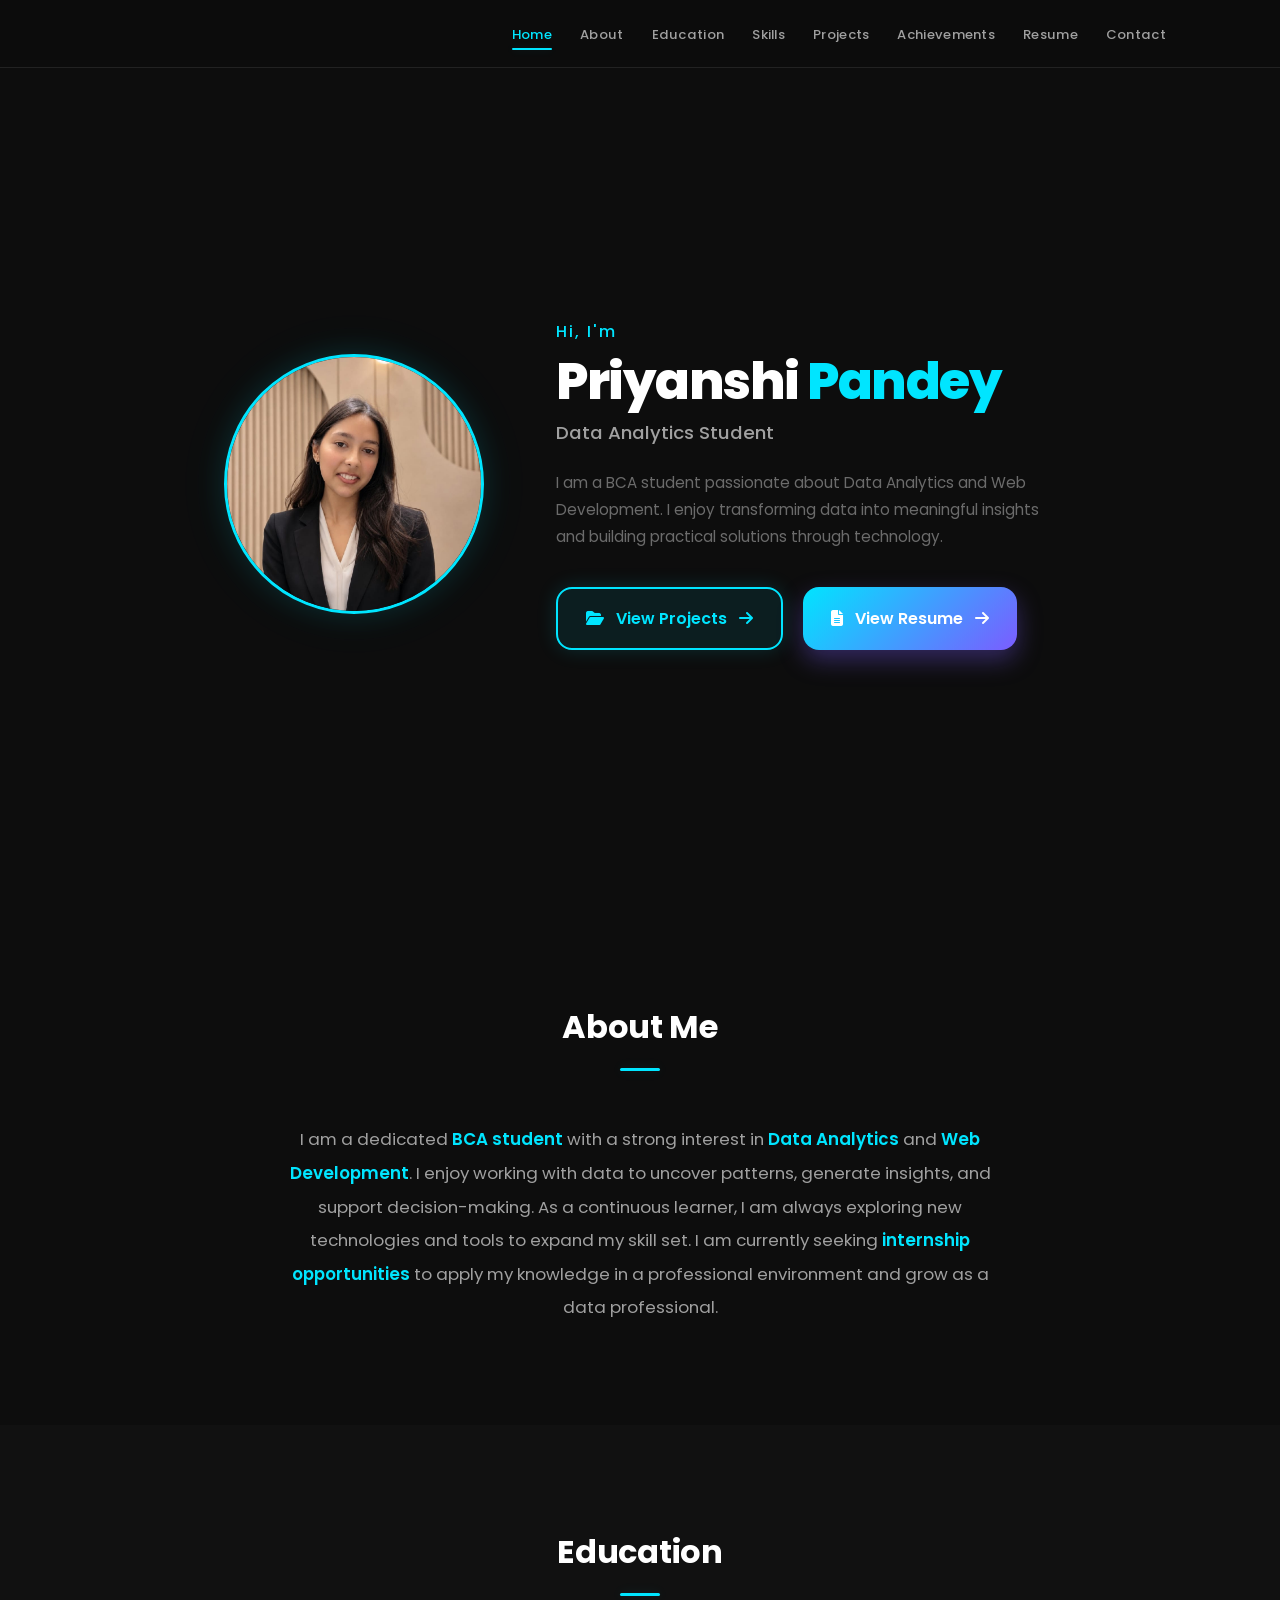
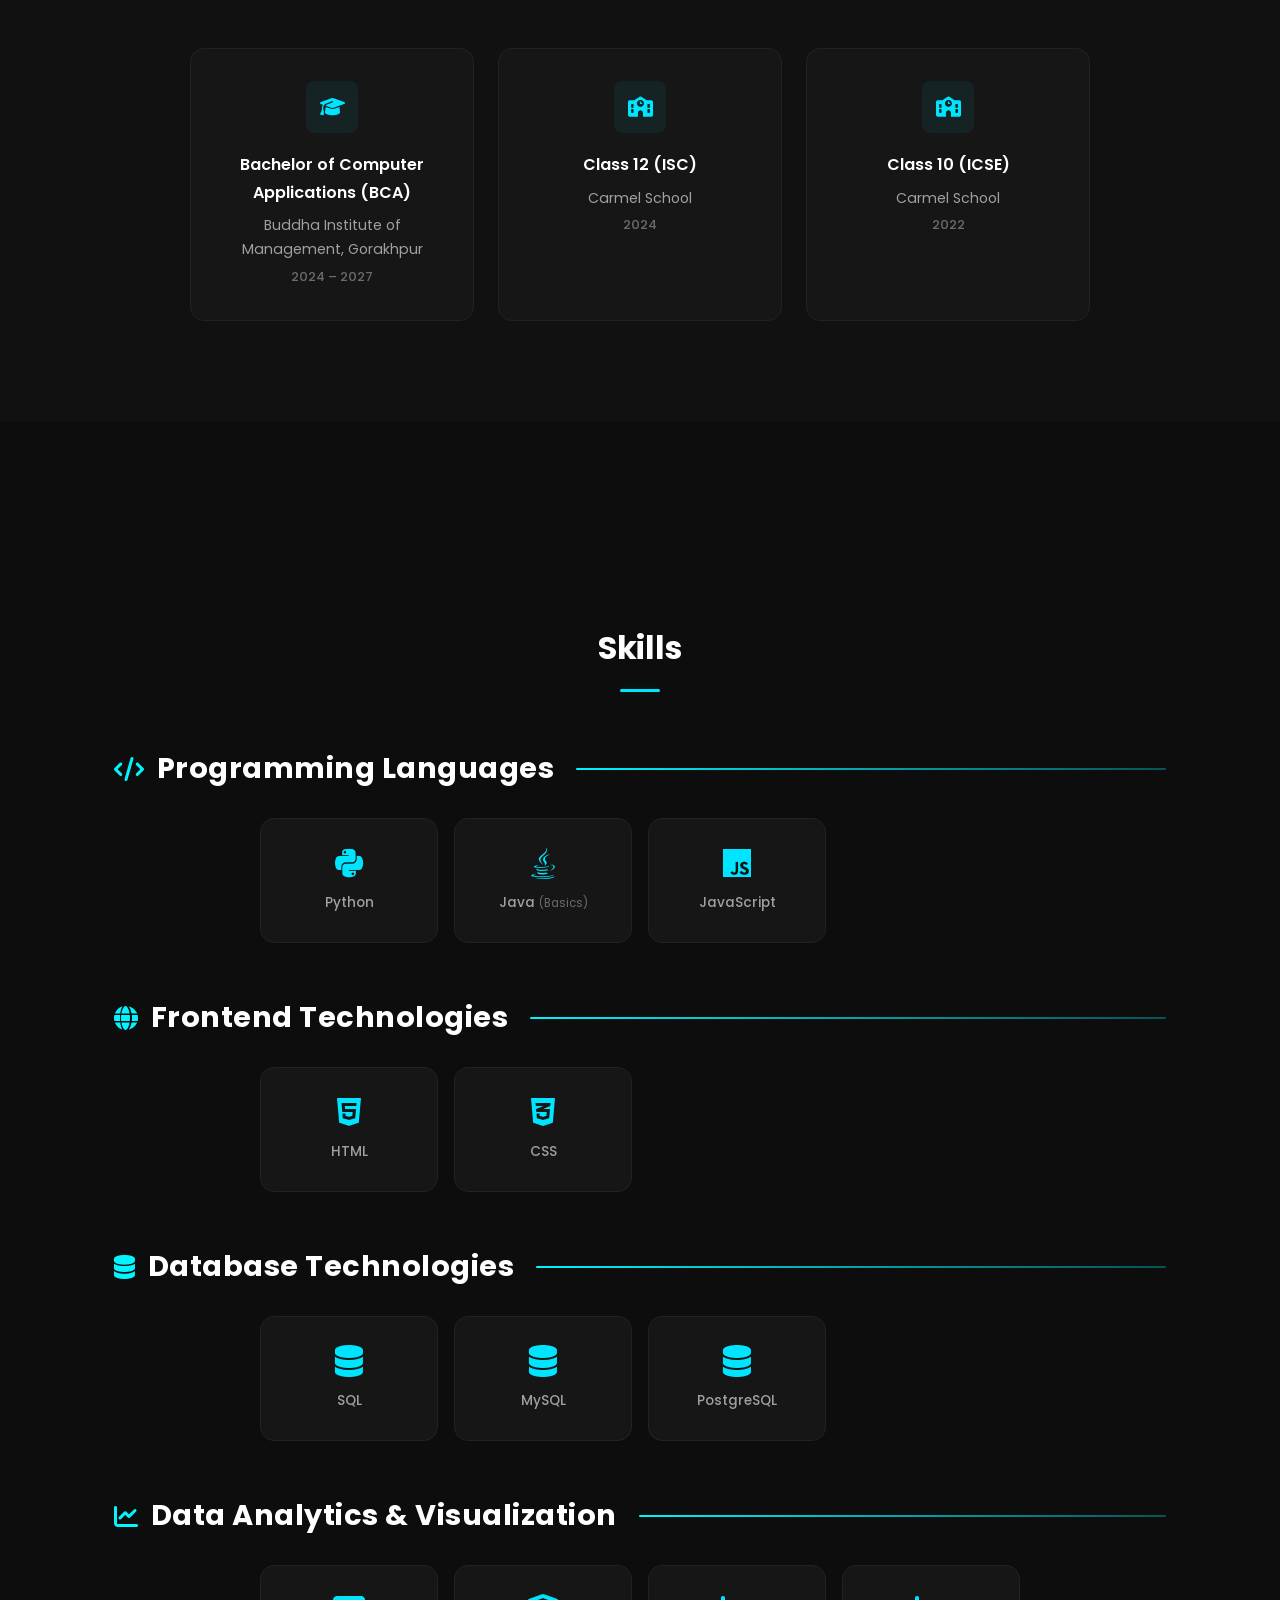
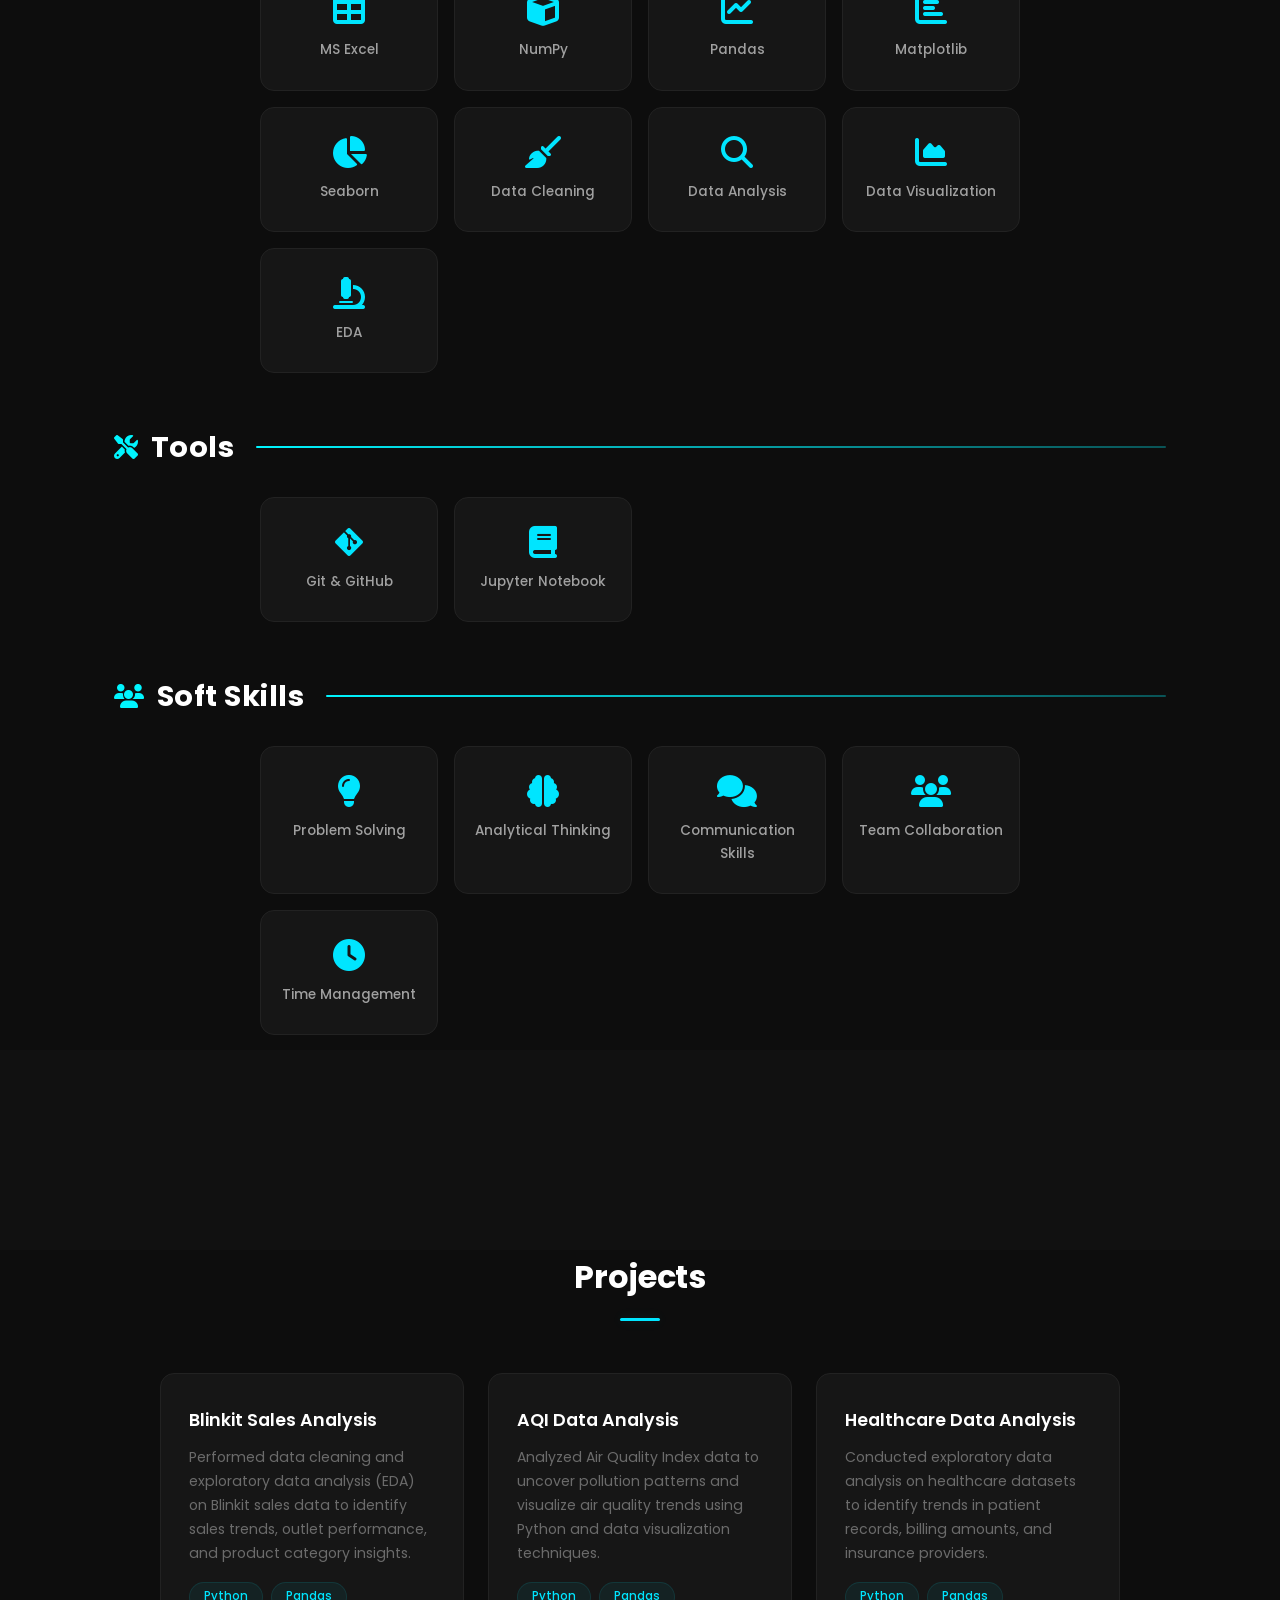
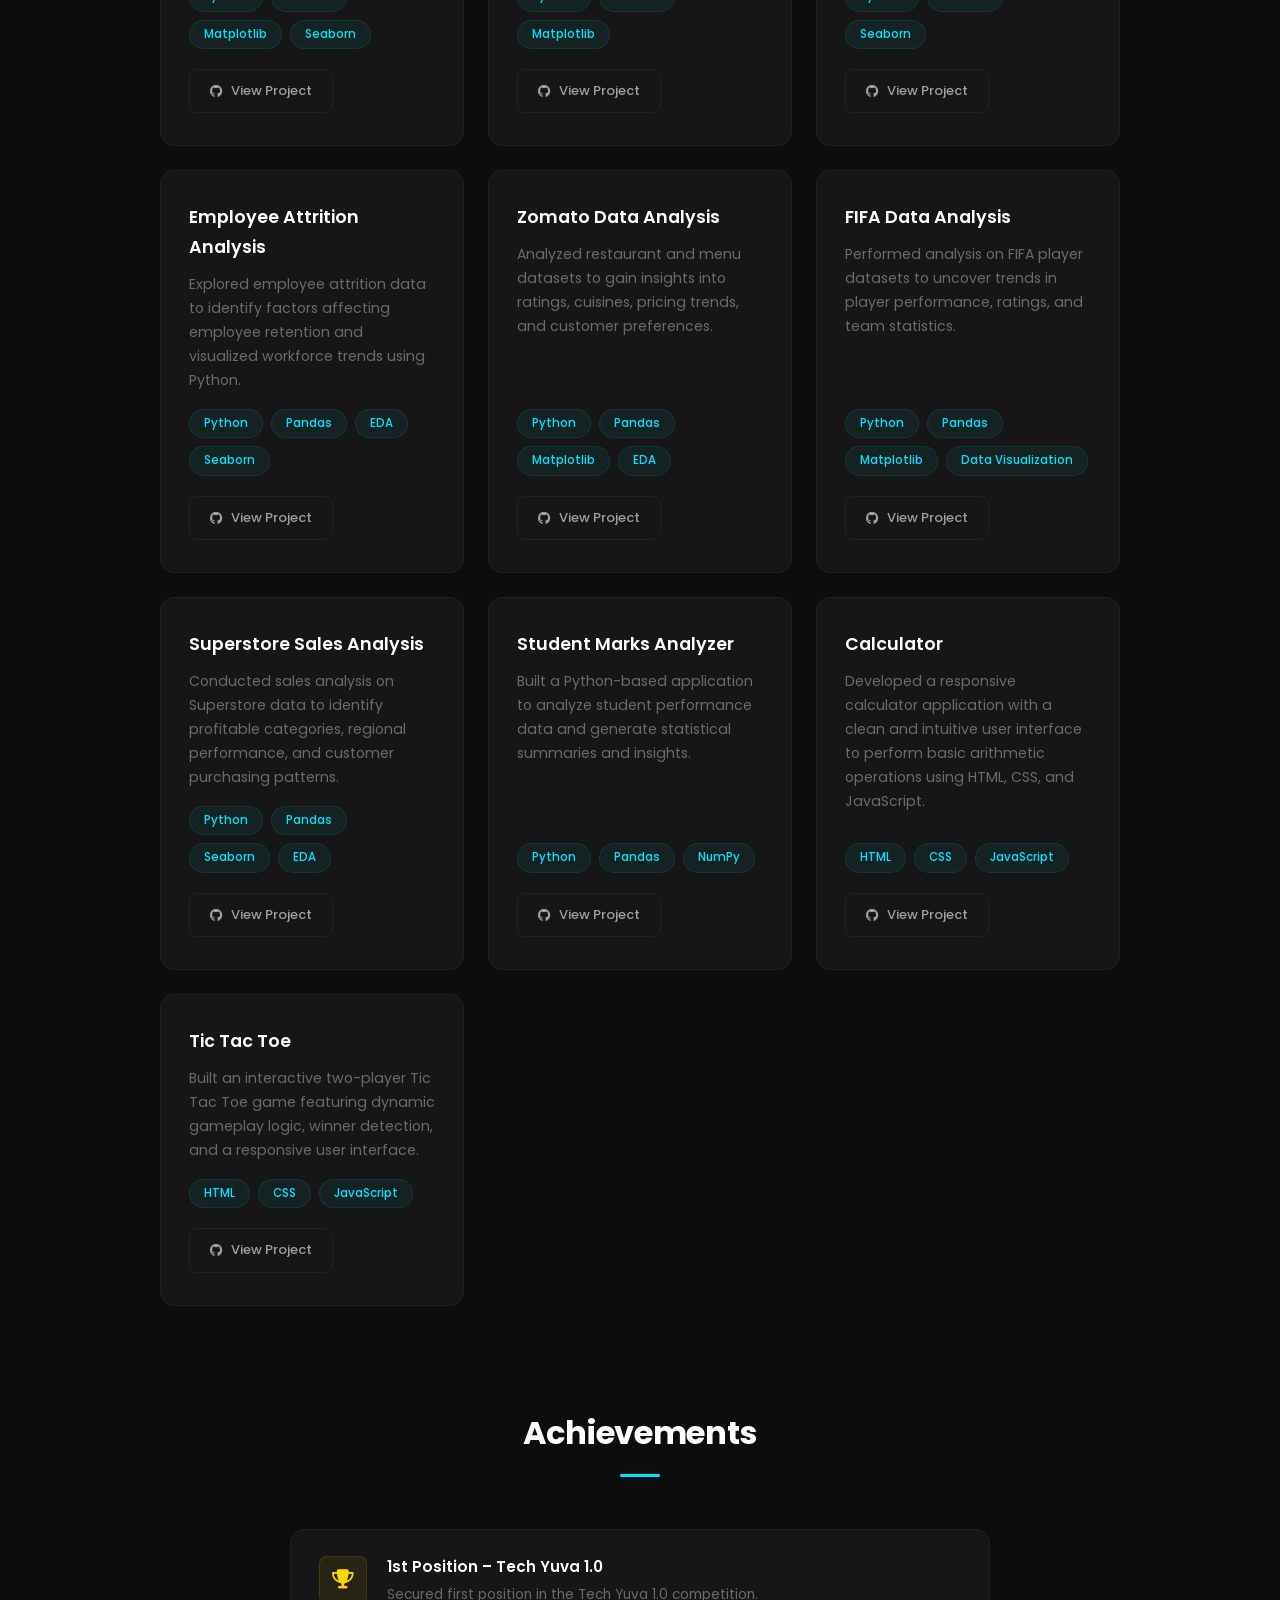
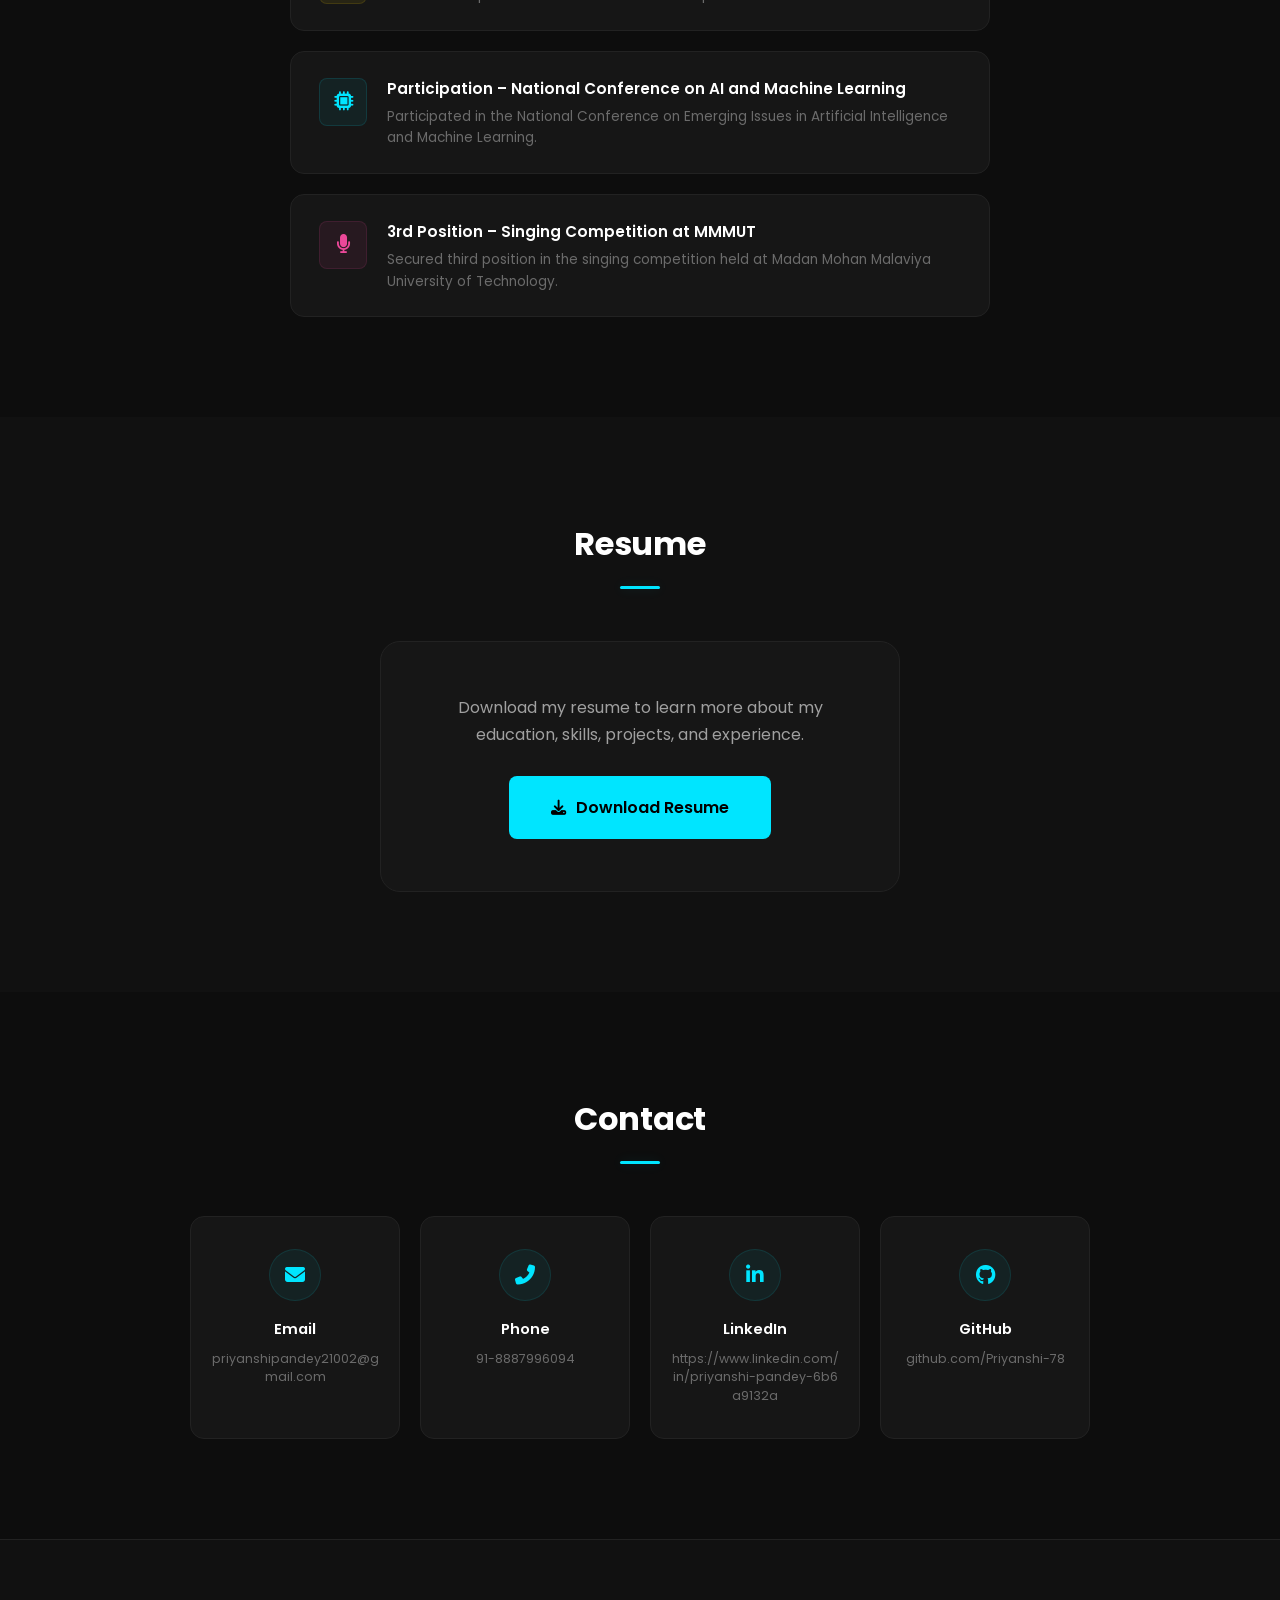
==== commit 1173e926: "Updated resume" ====
--- a/index.html
+++ b/index.html
@@ -72,7 +72,7 @@
         <i class="fas fa-arrow-right"></i>
     </a>
 
-    <a href="Priyanshi's_Resume (1).pdf"
+    <a href="Priyanshii's Resume (2).pdf"
    id="resumeBtn"
    class="hero-btn btn-gradient"
    target="_blank">
@@ -141,28 +141,8 @@
     <!-- SKILLS SECTION                                                -->
     <!-- ============================================================ -->
     <section id="skills" class="section">
-<<<<<<< HEAD
-        <div class="container">
-            <div class="section-header">
-                <h2 class="section-title">Skills</h2>
-                <div class="divider"></div>
-            </div>
-            <div class="skills-grid">
-                <div class="skill-card"><i class="fab fa-html5"></i><span>HTML</span></div>
-                <div class="skill-card"><i class="fab fa-css3-alt"></i><span>CSS</span></div>
-                <div class="skill-card"><i class="fab fa-js"></i><span>JavaScript</span></div>
-                <div class="skill-card"><i class="fab fa-python"></i><span>Python</span></div>
-                <div class="skill-card"><i class="fab fa-java"></i><span>Java <small>(Basics)</small></span></div>
-                <div class="skill-card"><i class="fas fa-database"></i><span>SQL</span></div>
-                <div class="skill-card"><i class="fas fa-database"></i><span>MySQL</span></div>
-                <div class="skill-card"><i class="fas fa-cube"></i><span>NumPy</span></div>
-                <div class="skill-card"><i class="fas fa-table"></i><span>MS Excel</span></div>
-                <div class="skill-card"><i class="fab fa-git-alt"></i><span>Git &amp; GitHub</span></div>
-            </div>
-        </div>
     </section>
 
-=======
     <div class="container">
 
         <div class="section-header">
@@ -340,81 +320,11 @@
 
     </div>
 </section>
->>>>>>> 032ba90 (Updated portfolio with new skills and projects)
     <!-- ============================================================ -->
     <!-- PROJECTS SECTION                                              -->
     <!-- ============================================================ -->
     <section id="projects" class="section section-alt">
-<<<<<<< HEAD
-        <div class="container">
-            <div class="section-header">
-                <h2 class="section-title">Projects</h2>
-                <div class="divider"></div>
-            </div>
-            <div class="projects-grid">
-                <div class="project-card">
-                    <h3>Tic Tac Toe</h3>
-                    <p>A classic two-player Tic Tac Toe game with an interactive interface built using core web technologies.</p>
-                    <div class="project-tags">
-                        <span>HTML</span>
-                        <span>CSS</span>
-                        <span>JavaScript</span>
-                    </div>
-                    <a href="https://github.com/Priyanshi-78" target="_blank" rel="noopener noreferrer" class="project-link">
-                        <i class="fab fa-github"></i> GitHub
-                    </a>
-                </div>
-                <div class="project-card">
-                    <h3>Calculator</h3>
-                    <p>A fully functional calculator application with a clean UI for performing basic arithmetic operations.</p>
-                    <div class="project-tags">
-                        <span>HTML</span>
-                        <span>CSS</span>
-                        <span>JavaScript</span>
-                    </div>
-                    <a href="https://github.com/Priyanshi-78" target="_blank" rel="noopener noreferrer" class="project-link">
-                        <i class="fab fa-github"></i> GitHub
-                    </a>
-                </div>
-                <div class="project-card">
-                    <h3>Student Marks Analyzer</h3>
-                    <p>A Python-based tool for analyzing student marks data using Pandas, with support for statistical summaries and visual insights.</p>
-                    <div class="project-tags">
-                        <span>Python</span>
-                        <span>Pandas</span>
-                    </div>
-                    <a href="https://github.com/Priyanshi-78" target="_blank" rel="noopener noreferrer" class="project-link">
-                        <i class="fab fa-github"></i> GitHub
-                    </a>
-                </div>
-                <div class="project-card">
-                    <h3>Sales Performance Dashboard</h3>
-                    <p>An analytics dashboard built with Python and NumPy to analyze sales performance data and generate key business insights.</p>
-                    <div class="project-tags">
-                        <span>Python</span>
-                        <span>NumPy</span>
-                    </div>
-                    <a href="https://github.com/Priyanshi-78" target="_blank" rel="noopener noreferrer" class="project-link">
-                        <i class="fab fa-github"></i> GitHub
-                    </a>
-                </div>
-                <div class="project-card">
-                    <h3>TriperTourista</h3>
-                    <p>A travel booking web application developed as a group project, featuring destination browsing and booking functionality.</p>
-                    <div class="project-tags">
-                        <span>HTML</span>
-                        <span>CSS</span>
-                        <span>JavaScript</span>
-                        <span>Team</span>
-                    </div>
-                    <a href="https://github.com/Priyanshi-78" target="_blank" rel="noopener noreferrer" class="project-link">
-                        <i class="fab fa-github"></i> GitHub
-                    </a>
-                </div>
-            </div>
-        </div>
-    </section>
-=======
+        </section>
     <div class="container">
         <div class="section-header">
             <h2 class="section-title">Projects</h2>
@@ -596,7 +506,6 @@
         </div>
     </div>
 </section>
->>>>>>> 032ba90 (Updated portfolio with new skills and projects)
 
     <!-- ============================================================ -->
     <!-- ACHIEVEMENTS SECTION                                          -->
